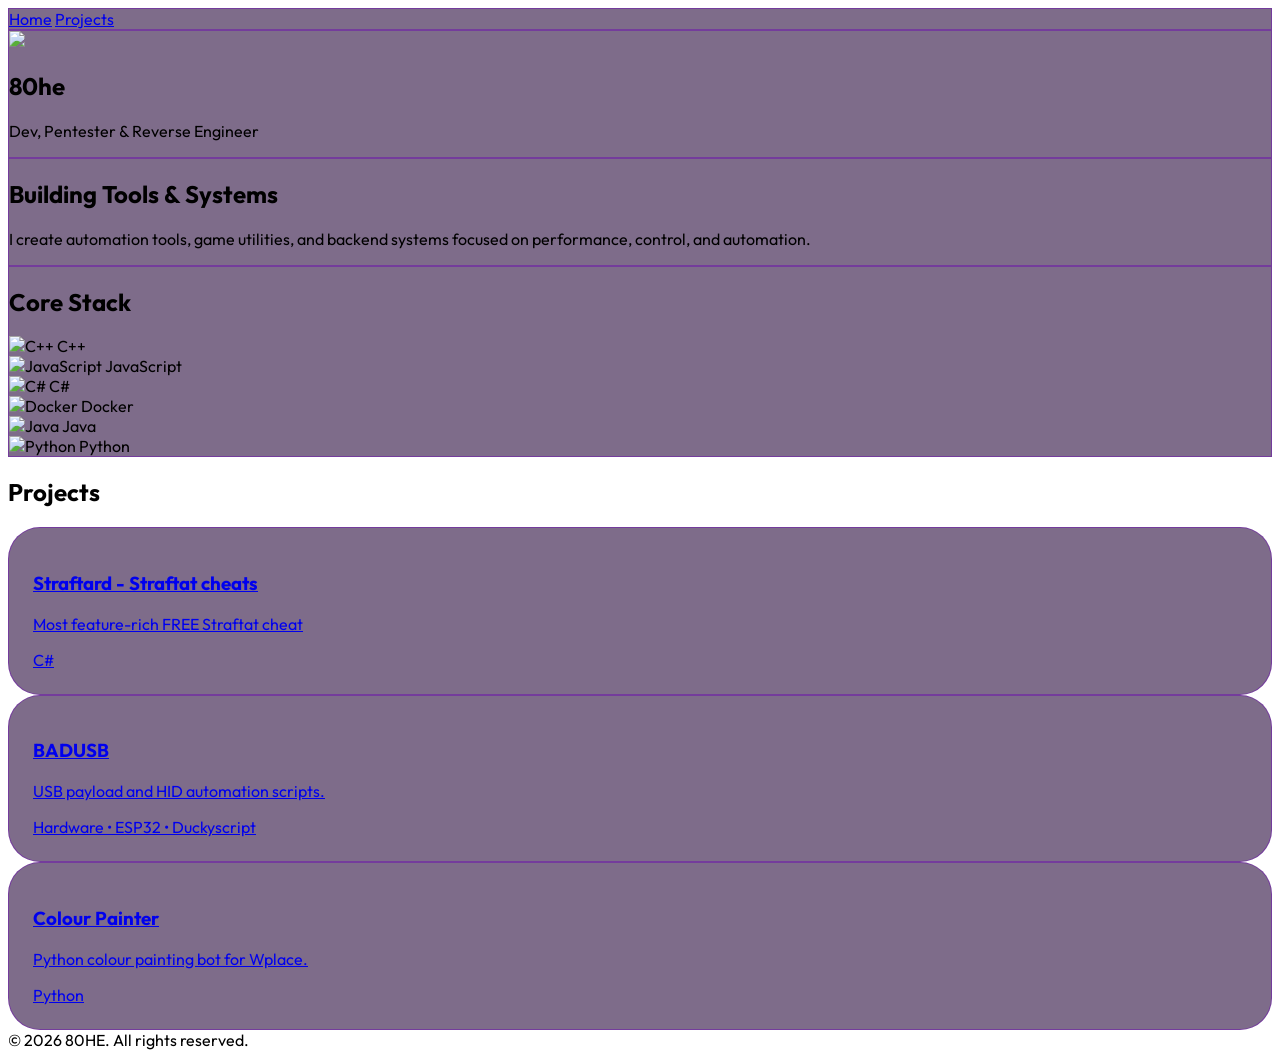
==== index.html @ f2971aa1 "Update index.html" ====
<!DOCTYPE html>
<html lang="en">
<head>
  <meta charset="UTF-8">
  <title>80he</title>
  <meta name="viewport" content="width=device-width, initial-scale=1.0">

  <link rel="icon" type="image/png" href="https://avatars.githubusercontent.com/u/227504439?v=4">

  <!-- Tailwind -->
  <script src="https://cdn.tailwindcss.com"></script>
  <script>
    tailwind.config = {
      theme: {
        extend: {
          colors: {
            dark: '#050505',
            accent: '#6A0DAD',
            card: 'rgba(40,10,60,0.6)',
            border: 'rgba(106,13,173,0.5)'
          },
          borderRadius: {
            xl: '20px',
            '3xl': '32px'
          }
        }
      }
    }
  </script>

  <link rel="stylesheet" href="css/styles.css">
  <script src="https://unpkg.com/lucide@latest"></script>
  <style>
    body {
      font-family: 'Outfit', sans-serif;
    }
    .glass {
      background: rgba(40,10,60,0.6);
      backdrop-filter: blur(20px);
      -webkit-backdrop-filter: blur(20px);
      border: 1px solid rgba(106,13,173,0.5);
    }
    a.project {
      display: block;
      padding: 1.5rem;
      border-radius: 2rem;
      background: rgba(40,10,60,0.6);
      border: 1px solid rgba(106,13,173,0.5);
      transition: transform 0.3s, background 0.3s;
    }
    a.project:hover {
      transform: translateY(-5px);
      background: rgba(106,13,173,0.2);
    }
  </style>
</head>

<body class="bg-dark text-white antialiased">

  <!-- NAV -->
  <nav class="fixed top-6 left-1/2 -translate-x-1/2 z-50 glass px-6 py-3 rounded-full flex gap-6 text-sm">
    <a href="#home" class="hover:text-accent text-white/70 transition">Home</a>
    <a href="../projects.html" class="hover:text-accent text-white/70 transition">Projects</a>
  </nav>

  <main class="pt-32 max-w-7xl mx-auto px-6 flex flex-col gap-20">

    <!-- HERO -->
    <section id="home" class="grid md:grid-cols-3 gap-6">
      <!-- PROFILE -->
      <div class="glass rounded-3xl p-8 flex flex-col justify-between">
        <div>
          <img src="https://avatars.githubusercontent.com/u/227504439?v=4" class="w-20 h-20 rounded-full mb-5">
          <h1 class="text-3xl font-bold">80he</h1>
          <p class="text-white/60 mt-1">Dev, Pentester & Reverse Engineer</p>
        </div>
        <div class="mt-6 flex gap-3">
          <a href="https://github.com/diddenbludden" target="_blank" class="p-3 bg-accent/20 hover:bg-accent hover:text-white rounded-full transition">
            <i data-lucide="github" class="w-5 h-5"></i>
          </a>
        </div>
      </div>

      <!-- HERO FEATURE -->
      <div class="glass rounded-3xl col-span-2 p-10 flex flex-col justify-center relative overflow-hidden">
        <h2 class="text-4xl font-bold text-accent mb-4">Building Tools & Systems</h2>
        <p class="text-white/60 max-w-lg leading-relaxed">
          I create automation tools, game utilities, and backend systems focused on performance, control, and automation.
        </p>
      </div>
    </section>

    <!-- TECH STACK -->
    <section id="stack" class="glass rounded-3xl p-10">
      <h2 class="text-2xl font-bold text-accent mb-6">Core Stack</h2>

      <div class="grid grid-cols-2 md:grid-cols-3 lg:grid-cols-6 gap-6">

        <!-- C++ -->
        <div class="flex items-center gap-3 text-white/80 hover:text-accent transition-colors">
          <img src="https://cdn.simpleicons.org/cplusplus/white" class="w-5 h-5 opacity-70 group-hover:opacity-100 transition-opacity" alt="C++">
          <span class="text-xs font-medium">C++</span>
        </div>

        <!-- JavaScript -->
        <div class="flex items-center gap-3 text-white/80 hover:text-accent transition-colors">
          <img src="https://cdn.simpleicons.org/javascript/white" class="w-5 h-5 opacity-70 group-hover:opacity-100 transition-opacity" alt="JavaScript">
          <span class="text-xs font-medium">JavaScript</span>
        </div>

        <!-- C# -->
        <div class="flex items-center gap-3 text-white/80 hover:text-accent transition-colors">
          <img src="https://cdn.jsdelivr.net/gh/devicons/devicon/icons/csharp/csharp-plain.svg" class="w-5 h-5 opacity-70 group-hover:opacity-100 transition-opacity brightness-0 invert" alt="C#">
          <span class="text-xs font-medium">C#</span>
        </div>

        <!-- Docker -->
        <div class="flex items-center gap-3 text-white/80 hover:text-accent transition-colors">
          <img src="https://cdn.simpleicons.org/docker/white" class="w-5 h-5 opacity-70 group-hover:opacity-100 transition-opacity" alt="Docker">
          <span class="text-xs font-medium">Docker</span>
        </div>

        <!-- Java -->
        <div class="flex items-center gap-3 text-white/80 hover:text-accent transition-colors">
          <img src="https://cdn.jsdelivr.net/gh/devicons/devicon/icons/java/java-plain.svg" class="w-5 h-5 opacity-70 group-hover:opacity-100 transition-opacity brightness-0 invert" alt="Java">
          <span class="text-xs font-medium">Java</span>
        </div>

        <!-- Python -->
        <div class="flex items-center gap-3 text-white/80 hover:text-accent transition-colors">
          <img src="https://cdn.simpleicons.org/python/white" class="w-5 h-5 opacity-70 group-hover:opacity-100 transition-opacity" alt="Python">
          <span class="text-xs font-medium">Python</span>
        </div>
      </div>
    </section>

    <!-- PROJECTS -->
    <section id="work">
      <h2 class="text-3xl font-bold text-accent mb-10">Projects</h2>

      <div class="grid md:grid-cols-3 gap-6">

        <!-- Straftat-Cheats -->
        <a href="../projects/straftard.html" target="_blank" class="project">
          <h3 class="font-semibold text-lg">Straftard - Straftat cheats</h3>
          <p class="text-white/60 mt-1">Most feature-rich FREE Straftat cheat</p>
          <span class="text-xs text-white/50">C#</span>
        </a>

        <!-- BADUSB -->
        <a href="https://github.com/diddenbludden/BADUSB" target="_blank" class="project">
          <h3 class="font-semibold text-lg">BADUSB</h3>
          <p class="text-white/60 mt-1">USB payload and HID automation scripts.</p>
          <span class="text-xs text-white/50">Hardware • ESP32 • Duckyscript</span>
        </a>

        <!-- Color Painter -->
        <a href="https://github.com/diddenbludden/color" target="_blank" class="project">
          <h3 class="font-semibold text-lg">Colour Painter</h3>
          <p class="text-white/60 mt-1">Python colour painting bot for Wplace.</p>
          <span class="text-xs text-white/50">Python</span>
        </a>
      </div>
    </section>

  </main>

  <footer class="border-t border-white/5 bg-dark py-12 mt-20">
    <div class="max-w-7xl mx-auto px-6 text-center text-neutral-500 text-sm">
      © 2026 80HE. All rights reserved.
    </div>
  </footer>

  <script>
    lucide.createIcons();
  </script>
</body>
</html>
---- css/styles.css ----
@import url('https://fonts.googleapis.com/css2?family=Outfit:wght@300;400;600;700&display=swap');

body {
  font-family: 'Outfit', sans-serif;
}

.glass {
  background: rgba(255,255,255,0.03);
  backdrop-filter: blur(14px);
  border: 1px solid rgba(255,255,255,0.06);
}

.tech {
  background: rgba(255,255,255,0.05);
  padding: 14px;
  text-align: center;
  border-radius: 12px;
  font-weight: 500;
  color: rgba(255,255,255,0.8);
}

.project {
  background: rgba(255,255,255,0.04);
  padding: 24px;
  border-radius: 20px;
  transition: all .3s ease;
}
.project:hover {
  background: rgba(255,255,255,0.08);
  transform: translateY(-4px);
}
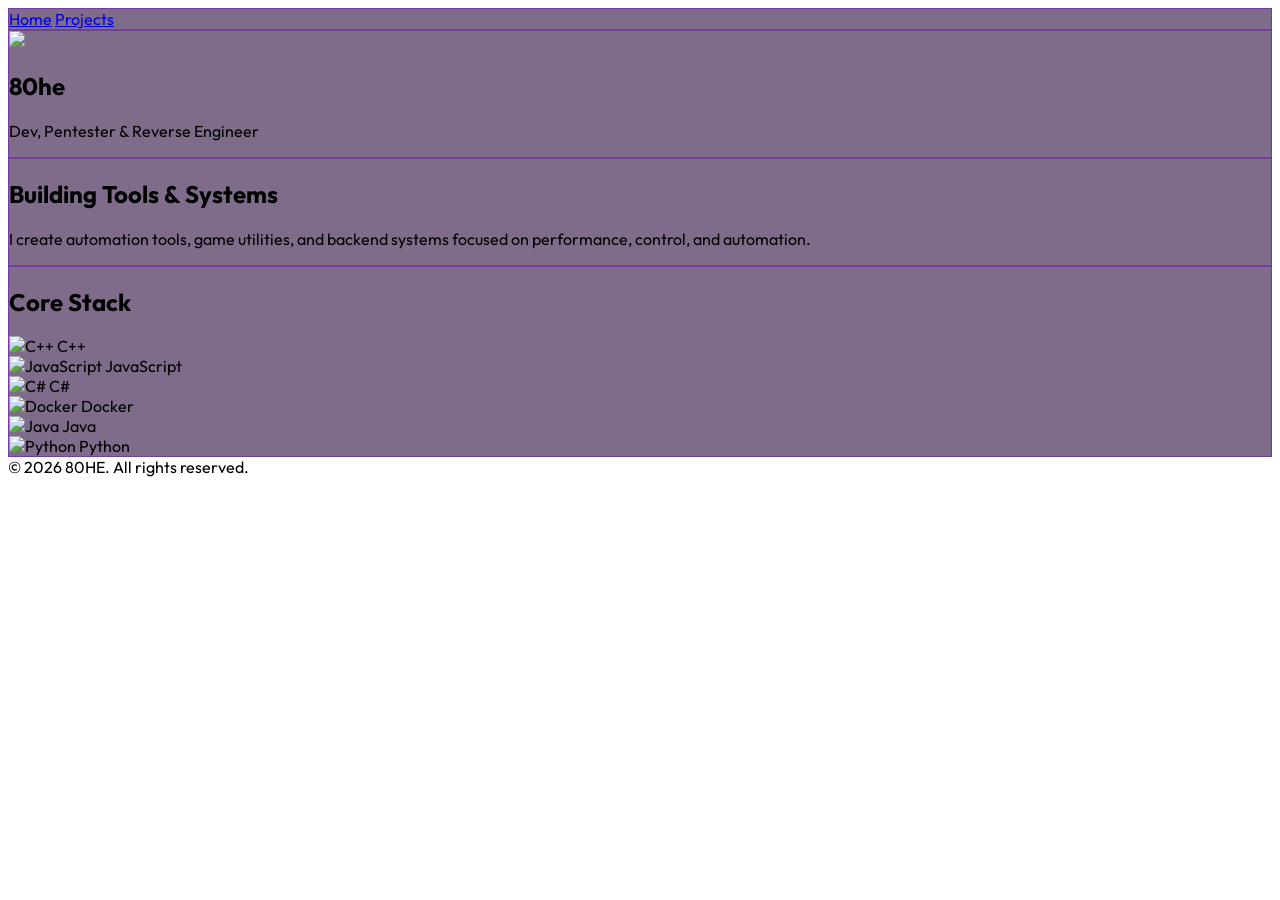
==== commit 82b28aed: "Update index.html" ====
--- a/index.html
+++ b/index.html
@@ -133,36 +133,6 @@
         </div>
       </div>
     </section>
-
-    <!-- PROJECTS -->
-    <section id="work">
-      <h2 class="text-3xl font-bold text-accent mb-10">Projects</h2>
-
-      <div class="grid md:grid-cols-3 gap-6">
-
-        <!-- Straftat-Cheats -->
-        <a href="../projects/straftard.html" target="_blank" class="project">
-          <h3 class="font-semibold text-lg">Straftard - Straftat cheats</h3>
-          <p class="text-white/60 mt-1">Most feature-rich FREE Straftat cheat</p>
-          <span class="text-xs text-white/50">C#</span>
-        </a>
-
-        <!-- BADUSB -->
-        <a href="https://github.com/diddenbludden/BADUSB" target="_blank" class="project">
-          <h3 class="font-semibold text-lg">BADUSB</h3>
-          <p class="text-white/60 mt-1">USB payload and HID automation scripts.</p>
-          <span class="text-xs text-white/50">Hardware • ESP32 • Duckyscript</span>
-        </a>
-
-        <!-- Color Painter -->
-        <a href="https://github.com/diddenbludden/color" target="_blank" class="project">
-          <h3 class="font-semibold text-lg">Colour Painter</h3>
-          <p class="text-white/60 mt-1">Python colour painting bot for Wplace.</p>
-          <span class="text-xs text-white/50">Python</span>
-        </a>
-      </div>
-    </section>
-
   </main>
 
   <footer class="border-t border-white/5 bg-dark py-12 mt-20">
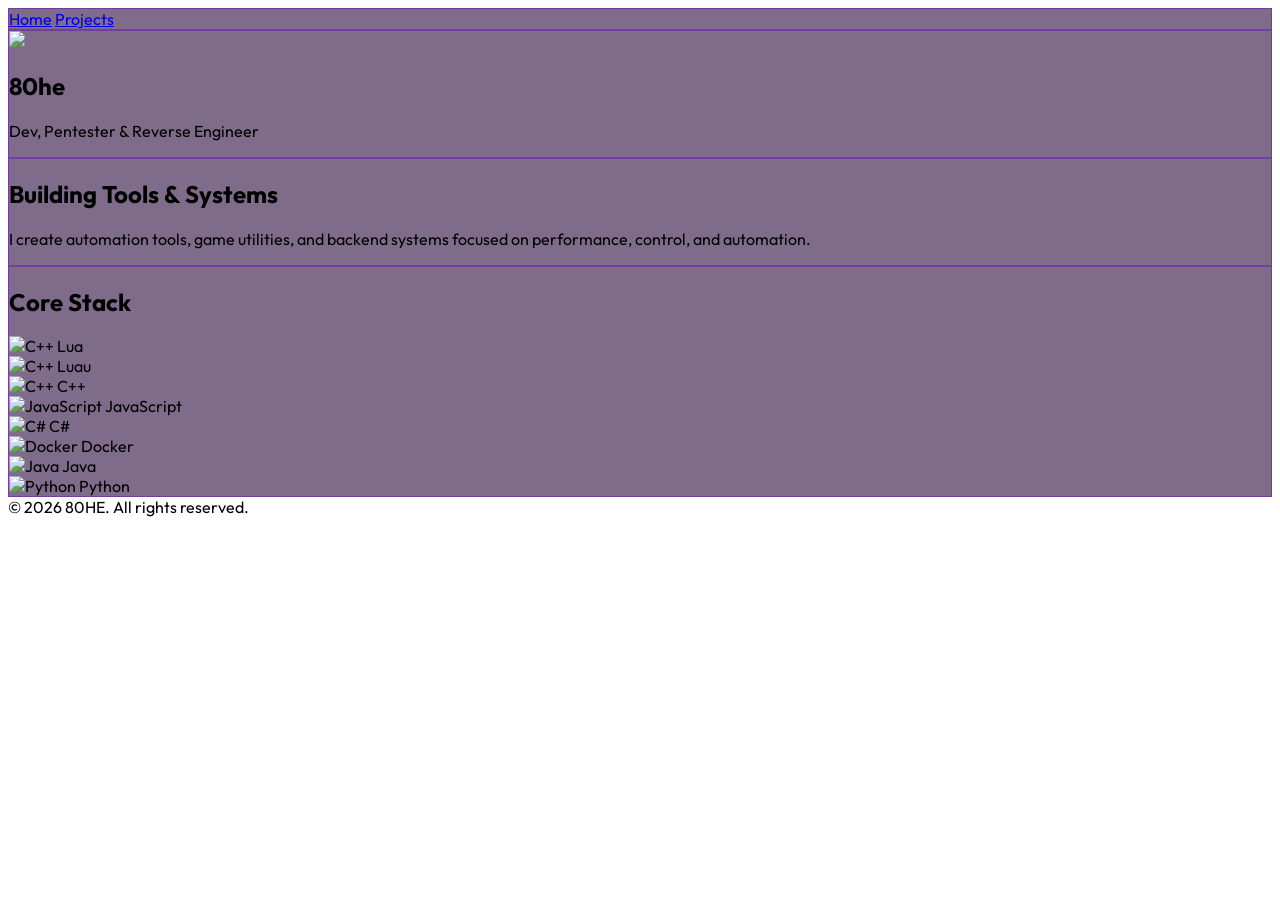
==== commit 3ae1f110: "Update index.html" ====
--- a/index.html
+++ b/index.html
@@ -95,7 +95,16 @@
       <h2 class="text-2xl font-bold text-accent mb-6">Core Stack</h2>
 
       <div class="grid grid-cols-2 md:grid-cols-3 lg:grid-cols-6 gap-6">
-
+        <div class="grid grid-cols-2 md:grid-cols-3 lg:grid-cols-6 gap-6">
+          <div class="flex items-center gap-3 text-white/80 hover:text-accent transition-colors">
+            <img src="https://cdn.simpleicons.org/Lua/white" class="w-5 h-5 opacity-70 group-hover:opacity-100 transition-opacity" alt="C++">
+            <span class="text-xs font-medium">Lua</span>
+        </div>
+        <div class="grid grid-cols-2 md:grid-cols-3 lg:grid-cols-6 gap-6">
+          <div class="flex items-center gap-3 text-white/80 hover:text-accent transition-colors">
+            <img src="https://cdn.simpleicons.org/Luau/white" class="w-5 h-5 opacity-70 group-hover:opacity-100 transition-opacity" alt="C++">
+            <span class="text-xs font-medium">Luau</span>
+        </div>
         <!-- C++ -->
         <div class="flex items-center gap-3 text-white/80 hover:text-accent transition-colors">
           <img src="https://cdn.simpleicons.org/cplusplus/white" class="w-5 h-5 opacity-70 group-hover:opacity-100 transition-opacity" alt="C++">
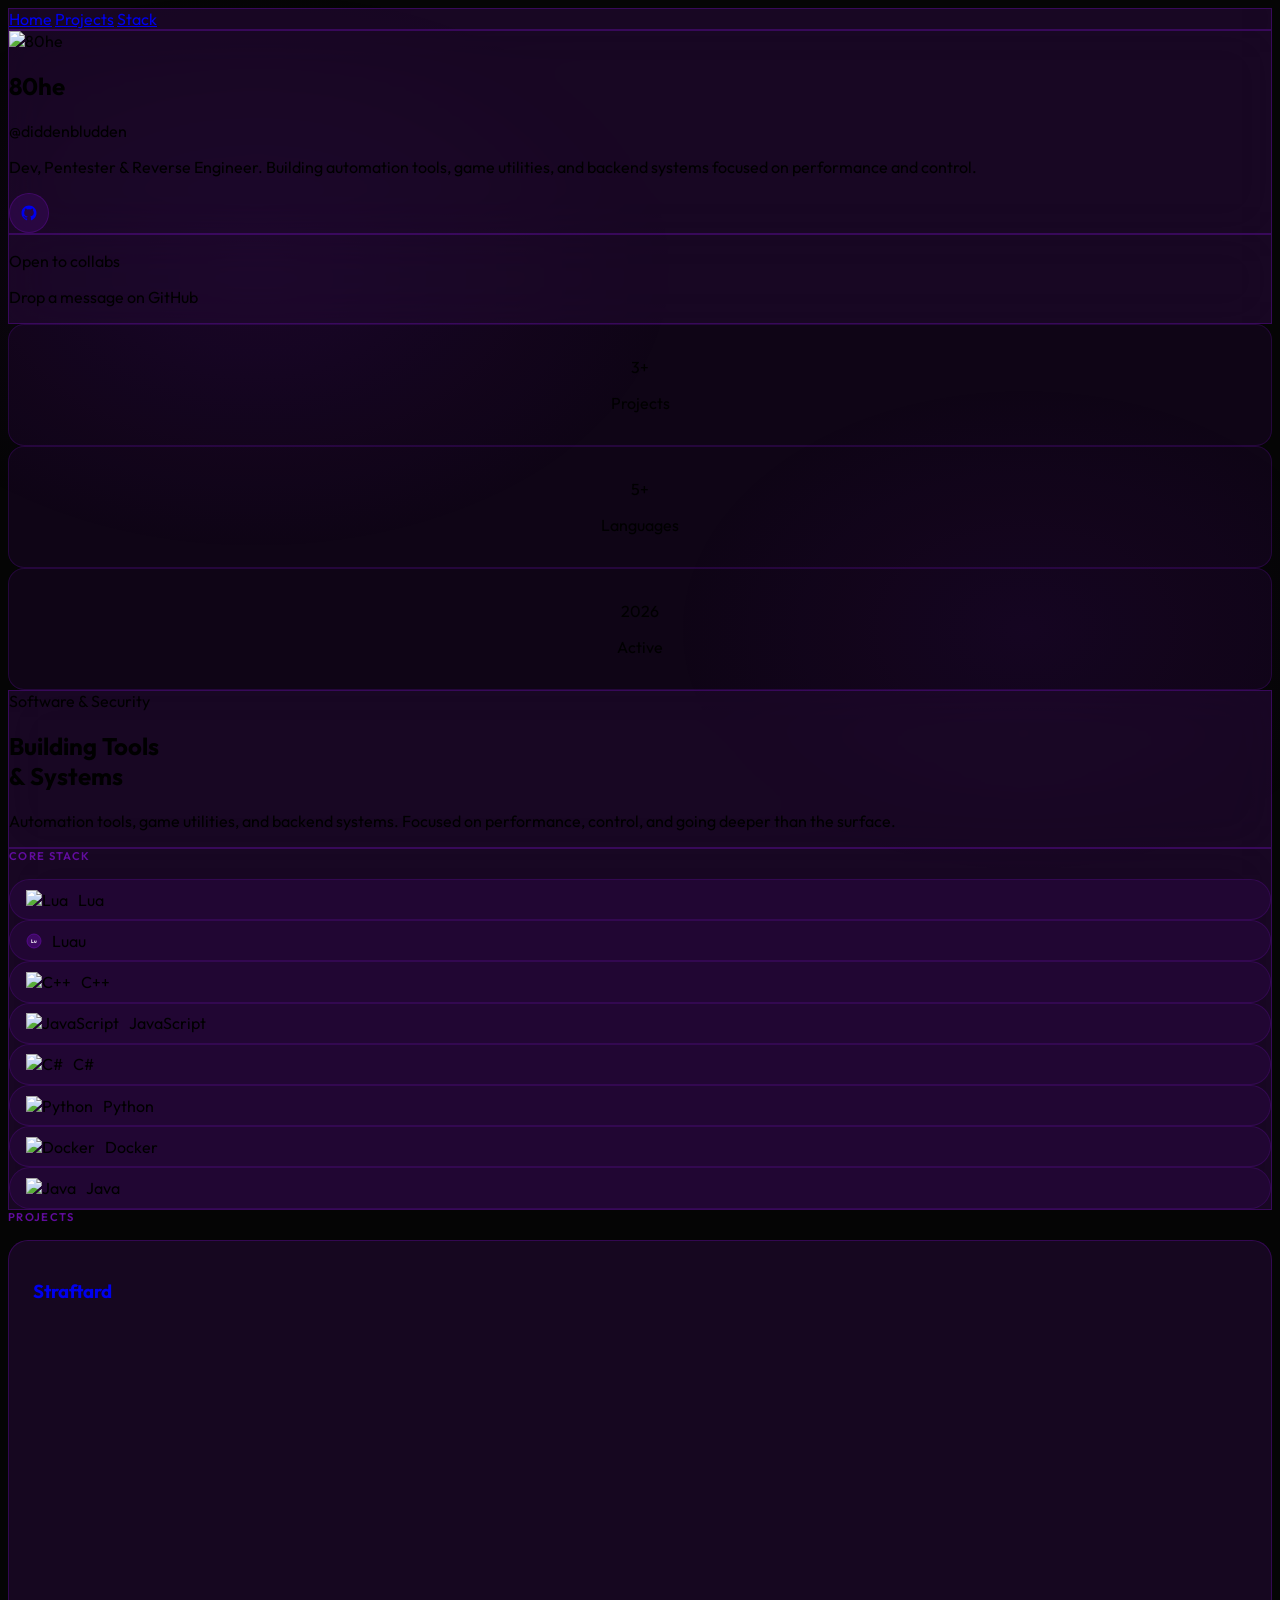
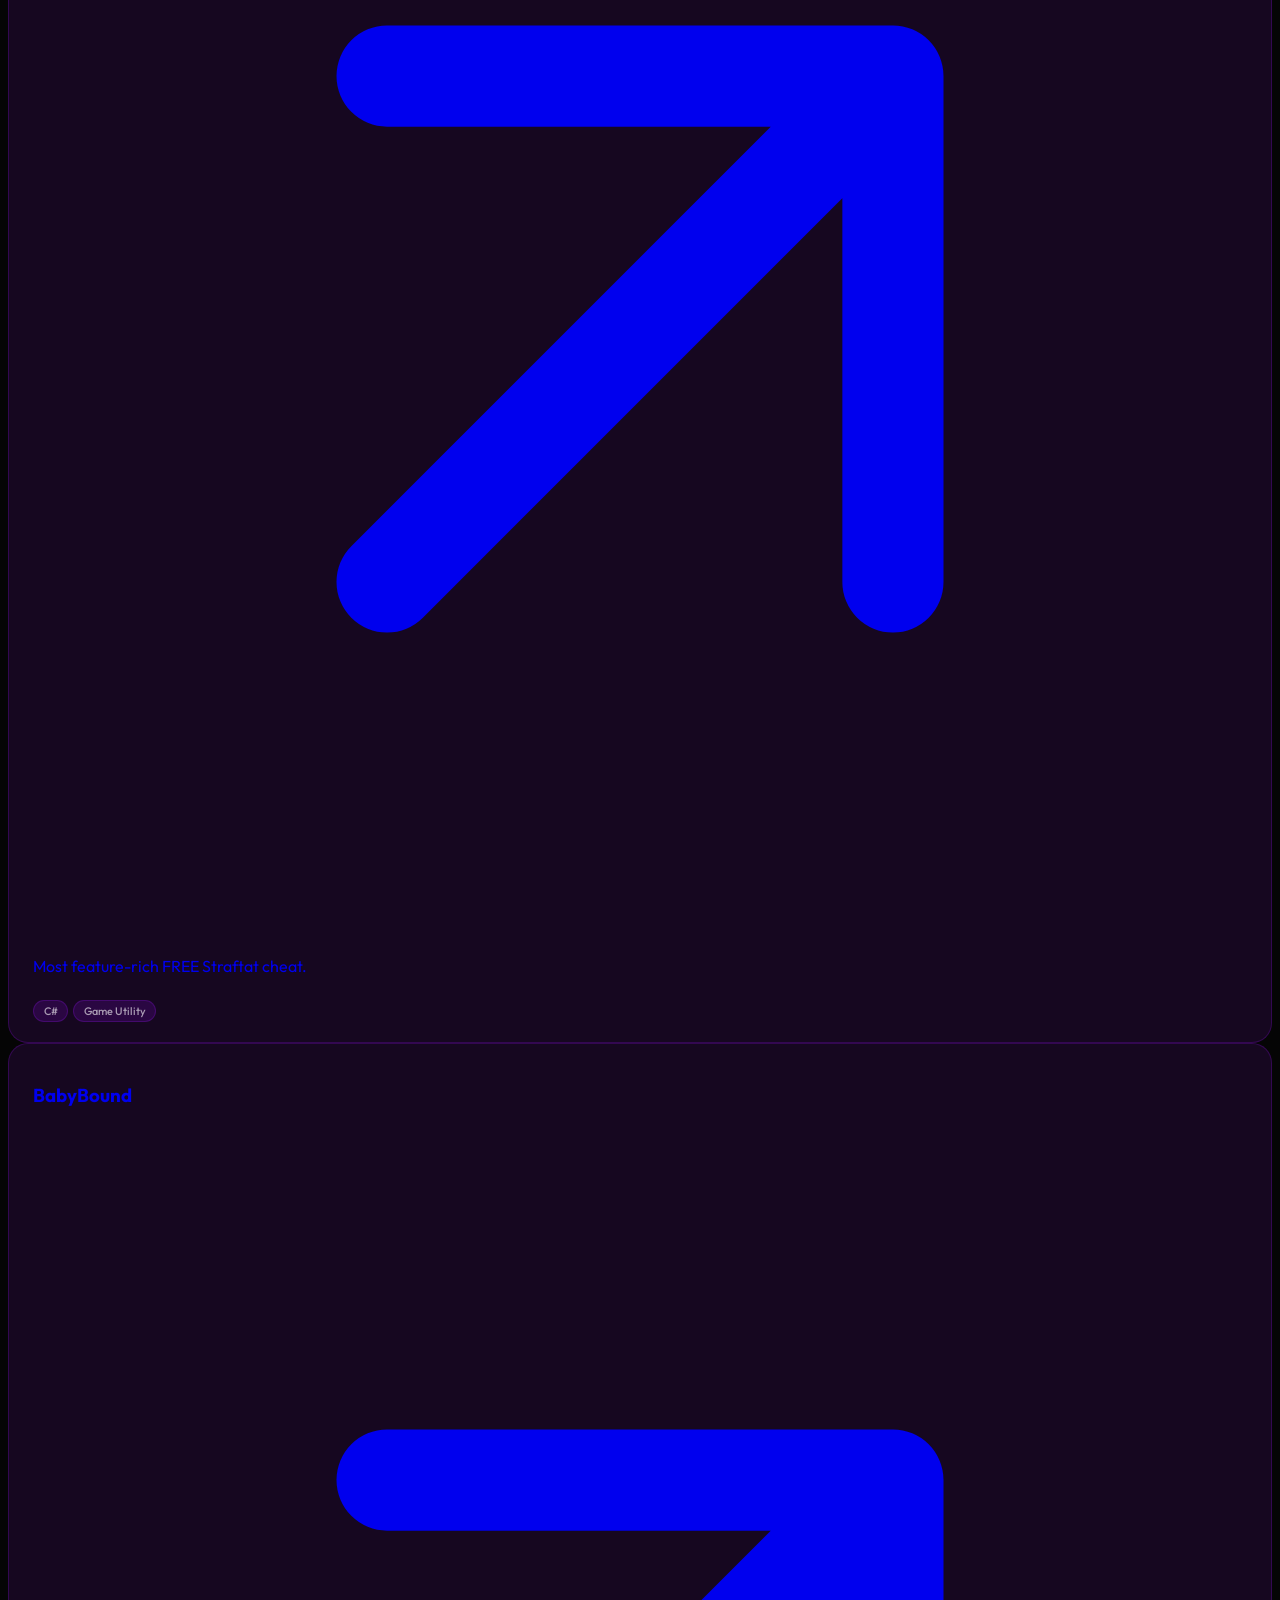
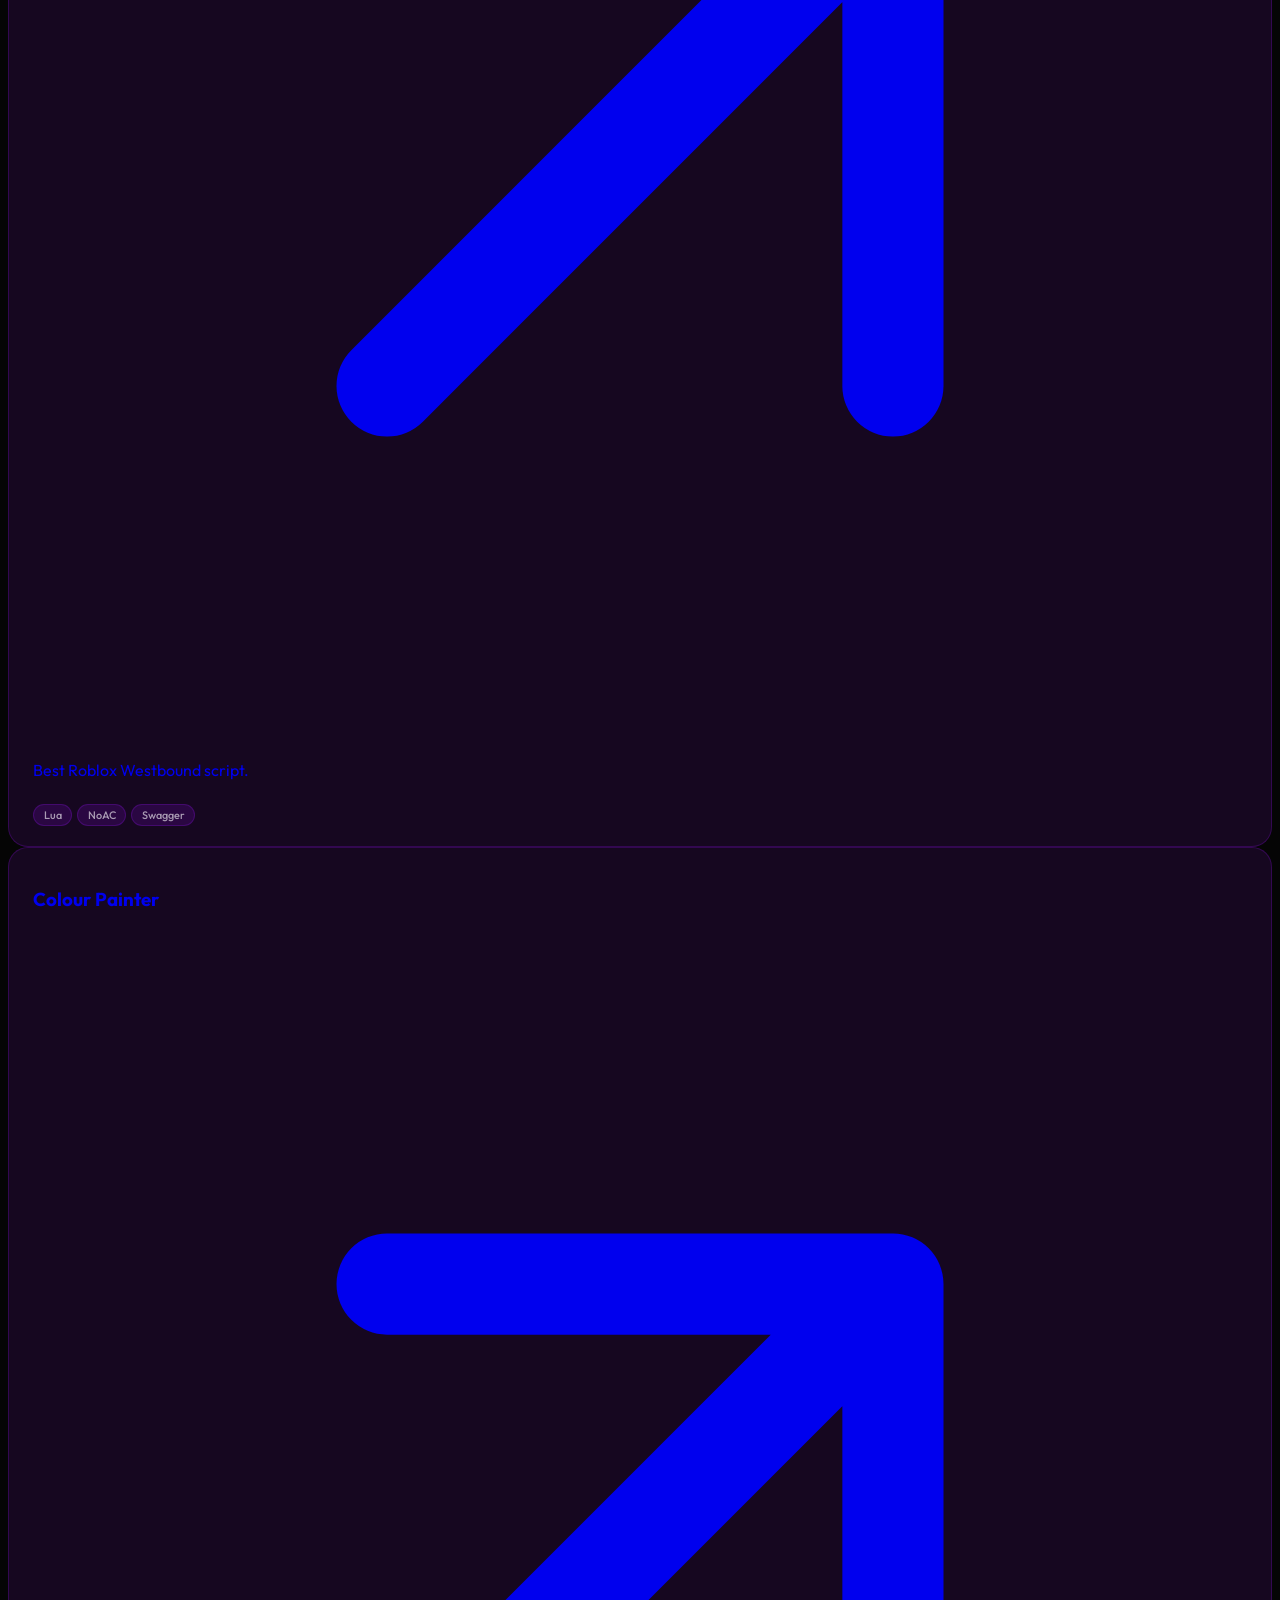
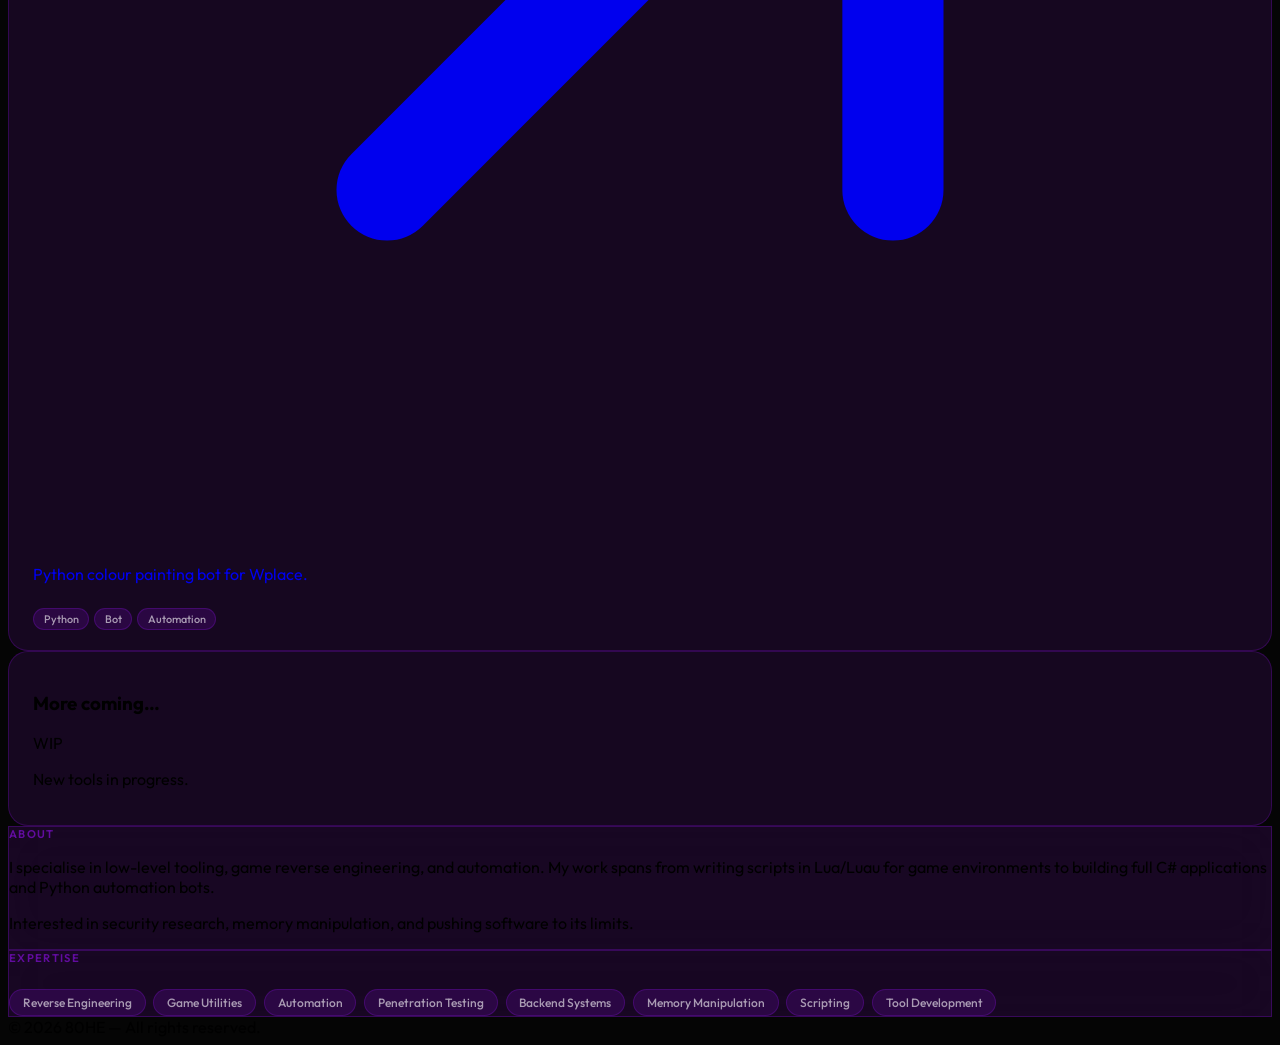
==== commit e043631f: "Update index.html" ====
--- a/index.html
+++ b/index.html
@@ -6,8 +6,9 @@
   <meta name="viewport" content="width=device-width, initial-scale=1.0">
 
   <link rel="icon" type="image/png" href="https://avatars.githubusercontent.com/u/227504439?v=4">
-
-  <!-- Tailwind -->
+  <link rel="preconnect" href="https://fonts.googleapis.com">
+  <link href="https://fonts.googleapis.com/css2?family=Outfit:wght@300;400;500;600;700;800&display=swap" rel="stylesheet">
+
   <script src="https://cdn.tailwindcss.com"></script>
   <script>
     tailwind.config = {
@@ -16,142 +17,361 @@
           colors: {
             dark: '#050505',
             accent: '#6A0DAD',
-            card: 'rgba(40,10,60,0.6)',
-            border: 'rgba(106,13,173,0.5)'
           },
           borderRadius: {
-            xl: '20px',
             '3xl': '32px'
+          },
+          fontFamily: {
+            outfit: ['Outfit', 'sans-serif']
           }
         }
       }
     }
   </script>
 
-  <link rel="stylesheet" href="css/styles.css">
-  <script src="https://unpkg.com/lucide@latest"></script>
   <style>
-    body {
-      font-family: 'Outfit', sans-serif;
-    }
+    * { font-family: 'Outfit', sans-serif; }
+
+    body { background: #050505; }
+
+    /* Subtle animated bg */
+    body::before {
+      content: '';
+      position: fixed;
+      inset: 0;
+      background:
+        radial-gradient(ellipse 600px 400px at 20% 30%, rgba(106,13,173,0.12) 0%, transparent 70%),
+        radial-gradient(ellipse 500px 350px at 80% 70%, rgba(106,13,173,0.08) 0%, transparent 70%);
+      pointer-events: none;
+      z-index: 0;
+    }
+
     .glass {
-      background: rgba(40,10,60,0.6);
-      backdrop-filter: blur(20px);
-      -webkit-backdrop-filter: blur(20px);
-      border: 1px solid rgba(106,13,173,0.5);
-    }
-    a.project {
+      background: rgba(40,10,60,0.55);
+      backdrop-filter: blur(24px);
+      -webkit-backdrop-filter: blur(24px);
+      border: 1px solid rgba(106,13,173,0.4);
+    }
+
+    .project-card {
       display: block;
-      padding: 1.5rem;
-      border-radius: 2rem;
-      background: rgba(40,10,60,0.6);
-      border: 1px solid rgba(106,13,173,0.5);
-      transition: transform 0.3s, background 0.3s;
-    }
-    a.project:hover {
-      transform: translateY(-5px);
+      padding: 1.25rem 1.5rem;
+      border-radius: 1.25rem;
+      background: rgba(40,10,60,0.5);
+      border: 1px solid rgba(106,13,173,0.35);
+      transition: transform 0.25s ease, background 0.25s ease, border-color 0.25s ease;
+      text-decoration: none;
+    }
+    .project-card:hover {
+      transform: translateY(-4px);
+      background: rgba(106,13,173,0.18);
+      border-color: rgba(106,13,173,0.7);
+    }
+
+    .stack-item {
+      display: flex;
+      align-items: center;
+      gap: 0.6rem;
+      padding: 0.6rem 1rem;
+      border-radius: 9999px;
+      background: rgba(106,13,173,0.12);
+      border: 1px solid rgba(106,13,173,0.25);
+      transition: background 0.2s, border-color 0.2s;
+    }
+    .stack-item:hover {
+      background: rgba(106,13,173,0.28);
+      border-color: rgba(106,13,173,0.6);
+    }
+
+    .tag {
+      display: inline-block;
+      font-size: 0.68rem;
+      font-weight: 500;
+      padding: 0.2rem 0.6rem;
+      border-radius: 9999px;
+      background: rgba(106,13,173,0.25);
+      border: 1px solid rgba(106,13,173,0.4);
+      color: rgba(255,255,255,0.6);
+      margin-right: 0.3rem;
+      margin-top: 0.5rem;
+    }
+
+    .social-btn {
+      display: flex;
+      align-items: center;
+      justify-content: center;
+      width: 2.4rem;
+      height: 2.4rem;
+      border-radius: 9999px;
       background: rgba(106,13,173,0.2);
-    }
+      border: 1px solid rgba(106,13,173,0.35);
+      transition: background 0.2s, transform 0.2s;
+    }
+    .social-btn:hover {
+      background: rgba(106,13,173,0.6);
+      transform: scale(1.08);
+    }
+
+    .section-label {
+      font-size: 0.7rem;
+      font-weight: 600;
+      letter-spacing: 0.12em;
+      text-transform: uppercase;
+      color: rgba(106,13,173,0.9);
+      margin-bottom: 1rem;
+    }
+
+    .stat-box {
+      background: rgba(106,13,173,0.1);
+      border: 1px solid rgba(106,13,173,0.25);
+      border-radius: 1rem;
+      padding: 1rem 1.25rem;
+      text-align: center;
+    }
+
+    /* Scrollbar */
+    ::-webkit-scrollbar { width: 4px; }
+    ::-webkit-scrollbar-track { background: #050505; }
+    ::-webkit-scrollbar-thumb { background: rgba(106,13,173,0.5); border-radius: 4px; }
+
+    main, nav, footer { position: relative; z-index: 1; }
   </style>
 </head>
 
-<body class="bg-dark text-white antialiased">
+<body class="text-white antialiased min-h-screen">
 
   <!-- NAV -->
-  <nav class="fixed top-6 left-1/2 -translate-x-1/2 z-50 glass px-6 py-3 rounded-full flex gap-6 text-sm">
-    <a href="#home" class="hover:text-accent text-white/70 transition">Home</a>
-    <a href="../projects.html" class="hover:text-accent text-white/70 transition">Projects</a>
+  <nav class="fixed top-5 left-1/2 -translate-x-1/2 z-50 glass px-6 py-2.5 rounded-full flex gap-6 text-sm">
+    <a href="#home" class="text-accent font-semibold transition">Home</a>
+    <a href="#projects" class="hover:text-accent text-white/60 transition">Projects</a>
+    <a href="#stack" class="hover:text-accent text-white/60 transition">Stack</a>
   </nav>
 
-  <main class="pt-32 max-w-7xl mx-auto px-6 flex flex-col gap-20">
-
-    <!-- HERO -->
-    <section id="home" class="grid md:grid-cols-3 gap-6">
-      <!-- PROFILE -->
-      <div class="glass rounded-3xl p-8 flex flex-col justify-between">
-        <div>
-          <img src="https://avatars.githubusercontent.com/u/227504439?v=4" class="w-20 h-20 rounded-full mb-5">
-          <h1 class="text-3xl font-bold">80he</h1>
-          <p class="text-white/60 mt-1">Dev, Pentester & Reverse Engineer</p>
-        </div>
-        <div class="mt-6 flex gap-3">
-          <a href="https://github.com/diddenbludden" target="_blank" class="p-3 bg-accent/20 hover:bg-accent hover:text-white rounded-full transition">
-            <i data-lucide="github" class="w-5 h-5"></i>
-          </a>
-        </div>
-      </div>
-
-      <!-- HERO FEATURE -->
-      <div class="glass rounded-3xl col-span-2 p-10 flex flex-col justify-center relative overflow-hidden">
-        <h2 class="text-4xl font-bold text-accent mb-4">Building Tools & Systems</h2>
-        <p class="text-white/60 max-w-lg leading-relaxed">
-          I create automation tools, game utilities, and backend systems focused on performance, control, and automation.
+  <main class="pt-28 max-w-6xl mx-auto px-5 flex flex-col gap-8 pb-20">
+
+    <!-- ── MAIN BENTO GRID ── -->
+    <section id="home" class="grid grid-cols-1 lg:grid-cols-3 gap-5">
+
+      <!-- LEFT COL -->
+      <div class="flex flex-col gap-5">
+
+        <!-- Profile card -->
+        <div class="glass rounded-3xl p-7 flex flex-col gap-5">
+          <div class="flex items-center gap-4">
+            <img src="https://avatars.githubusercontent.com/u/227504439?v=4"
+                 class="w-16 h-16 rounded-2xl ring-2 ring-accent/40" alt="80he">
+            <div>
+              <h1 class="text-xl font-bold leading-tight">80he</h1>
+              <p class="text-white/50 text-sm mt-0.5">@diddenbludden</p>
+            </div>
+          </div>
+          <p class="text-white/60 text-sm leading-relaxed">
+            Dev, Pentester &amp; Reverse Engineer. Building automation tools, game utilities, and backend systems focused on performance and control.
+          </p>
+          <div class="flex gap-2.5">
+            <a href="https://github.com/diddenbludden" target="_blank" class="social-btn" title="GitHub">
+              <!-- GitHub SVG -->
+              <svg width="18" height="18" fill="currentColor" viewBox="0 0 24 24">
+                <path d="M12 2C6.477 2 2 6.484 2 12.021c0 4.428 2.865 8.184 6.839 9.504.5.092.682-.217.682-.482 0-.237-.009-.868-.014-1.703-2.782.605-3.369-1.342-3.369-1.342-.454-1.154-1.11-1.462-1.11-1.462-.908-.62.069-.608.069-.608 1.004.07 1.532 1.032 1.532 1.032.892 1.53 2.341 1.088 2.91.832.092-.647.35-1.088.636-1.338-2.22-.253-4.555-1.113-4.555-4.951 0-1.093.39-1.988 1.029-2.688-.103-.253-.446-1.272.098-2.65 0 0 .84-.27 2.75 1.026A9.564 9.564 0 0112 6.844a9.59 9.59 0 012.504.337c1.909-1.296 2.747-1.027 2.747-1.027.546 1.379.202 2.398.1 2.651.64.7 1.028 1.595 1.028 2.688 0 3.848-2.339 4.695-4.566 4.943.359.309.678.92.678 1.855 0 1.338-.012 2.419-.012 2.747 0 .268.18.58.688.482C19.138 20.2 22 16.447 22 12.021 22 6.484 17.522 2 12 2z"/>
+              </svg>
+            </a>
+          </div>
+        </div>
+
+        <!-- Status / availability -->
+        <div class="glass rounded-2xl p-5 flex items-center gap-3">
+          <span class="w-2.5 h-2.5 rounded-full bg-green-400 shadow-[0_0_8px_2px_rgba(74,222,128,0.5)] flex-shrink-0"></span>
+          <div>
+            <p class="text-sm font-medium">Open to collabs</p>
+            <p class="text-xs text-white/40 mt-0.5">Drop a message on GitHub</p>
+          </div>
+        </div>
+
+        <!-- Stats row -->
+        <div class="grid grid-cols-3 gap-3">
+          <div class="stat-box">
+            <p class="text-xl font-bold text-accent">3+</p>
+            <p class="text-xs text-white/40 mt-0.5">Projects</p>
+          </div>
+          <div class="stat-box">
+            <p class="text-xl font-bold text-accent">5+</p>
+            <p class="text-xs text-white/40 mt-0.5">Languages</p>
+          </div>
+          <div class="stat-box">
+            <p class="text-xl font-bold text-accent">2026</p>
+            <p class="text-xs text-white/40 mt-0.5">Active</p>
+          </div>
+        </div>
+
+      </div>
+
+      <!-- MIDDLE COL — hero + stack -->
+      <div class="flex flex-col gap-5">
+
+        <!-- Hero text card -->
+        <div class="glass rounded-3xl p-8 flex flex-col justify-center flex-1">
+          <div class="text-xs font-semibold tracking-widest text-accent/70 uppercase mb-3">Software &amp; Security</div>
+          <h2 class="text-3xl font-bold leading-tight mb-3">
+            Building Tools<br>&amp; Systems
+          </h2>
+          <p class="text-white/55 text-sm leading-relaxed">
+            Automation tools, game utilities, and backend systems. Focused on performance, control, and going deeper than the surface.
+          </p>
+        </div>
+
+        <!-- Stack card -->
+        <div id="stack" class="glass rounded-3xl p-6">
+          <div class="section-label">Core Stack</div>
+          <div class="flex flex-wrap gap-2">
+
+            <!-- Lua -->
+            <div class="stack-item">
+              <img src="https://cdn.simpleicons.org/lua/white" class="w-4 h-4" alt="Lua">
+              <span class="text-xs font-medium text-white/80">Lua</span>
+            </div>
+
+            <!-- Luau — no simpleicons, use text fallback with styled badge -->
+            <div class="stack-item">
+              <svg width="16" height="16" viewBox="0 0 32 32" fill="none">
+                <circle cx="16" cy="16" r="14" fill="rgba(106,13,173,0.4)" stroke="rgba(106,13,173,0.8)" stroke-width="1.5"/>
+                <text x="16" y="20" text-anchor="middle" font-size="10" font-weight="700" fill="white" font-family="Outfit,sans-serif">Lu</text>
+              </svg>
+              <span class="text-xs font-medium text-white/80">Luau</span>
+            </div>
+
+            <!-- C++ -->
+            <div class="stack-item">
+              <img src="https://cdn.simpleicons.org/cplusplus/white" class="w-4 h-4" alt="C++">
+              <span class="text-xs font-medium text-white/80">C++</span>
+            </div>
+
+            <!-- JavaScript -->
+            <div class="stack-item">
+              <img src="https://cdn.simpleicons.org/javascript/white" class="w-4 h-4" alt="JavaScript">
+              <span class="text-xs font-medium text-white/80">JavaScript</span>
+            </div>
+
+            <!-- C# -->
+            <div class="stack-item">
+              <img src="https://cdn.simpleicons.org/csharp/white" class="w-4 h-4" alt="C#">
+              <span class="text-xs font-medium text-white/80">C#</span>
+            </div>
+
+            <!-- Python -->
+            <div class="stack-item">
+              <img src="https://cdn.simpleicons.org/python/white" class="w-4 h-4" alt="Python">
+              <span class="text-xs font-medium text-white/80">Python</span>
+            </div>
+
+            <!-- Docker -->
+            <div class="stack-item">
+              <img src="https://cdn.simpleicons.org/docker/white" class="w-4 h-4" alt="Docker">
+              <span class="text-xs font-medium text-white/80">Docker</span>
+            </div>
+
+            <!-- Java -->
+            <div class="stack-item">
+              <img src="https://cdn.simpleicons.org/openjdk/white" class="w-4 h-4" alt="Java">
+              <span class="text-xs font-medium text-white/80">Java</span>
+            </div>
+
+          </div>
+        </div>
+
+      </div>
+
+      <!-- RIGHT COL — projects -->
+      <div id="projects" class="flex flex-col gap-4">
+
+        <div class="section-label pl-1">Projects</div>
+
+        <!-- Straftard -->
+        <a href="projects/straftard.html" class="project-card">
+          <div class="flex items-start justify-between gap-2">
+            <h3 class="font-semibold text-base leading-snug">Straftard</h3>
+            <svg class="w-4 h-4 text-white/30 flex-shrink-0 mt-0.5" fill="none" stroke="currentColor" stroke-width="2" viewBox="0 0 24 24">
+              <path d="M7 17L17 7M17 7H7M17 7v10" stroke-linecap="round" stroke-linejoin="round"/>
+            </svg>
+          </div>
+          <p class="text-white/50 text-sm mt-1 leading-relaxed">Most feature-rich FREE Straftat cheat.</p>
+          <div><span class="tag">C#</span><span class="tag">Game Utility</span></div>
+        </a>
+
+        <!-- BabyBound -->
+        <a href="projects/babybound.html" class="project-card">
+          <div class="flex items-start justify-between gap-2">
+            <h3 class="font-semibold text-base leading-snug">BabyBound</h3>
+            <svg class="w-4 h-4 text-white/30 flex-shrink-0 mt-0.5" fill="none" stroke="currentColor" stroke-width="2" viewBox="0 0 24 24">
+              <path d="M7 17L17 7M17 7H7M17 7v10" stroke-linecap="round" stroke-linejoin="round"/>
+            </svg>
+          </div>
+          <p class="text-white/50 text-sm mt-1 leading-relaxed">Best Roblox Westbound script.</p>
+          <div><span class="tag">Lua</span><span class="tag">NoAC</span><span class="tag">Swagger</span></div>
+        </a>
+
+        <!-- Colour Painter -->
+        <a href="https://github.com/diddenbludden/color" target="_blank" class="project-card">
+          <div class="flex items-start justify-between gap-2">
+            <h3 class="font-semibold text-base leading-snug">Colour Painter</h3>
+            <svg class="w-4 h-4 text-white/30 flex-shrink-0 mt-0.5" fill="none" stroke="currentColor" stroke-width="2" viewBox="0 0 24 24">
+              <path d="M7 17L17 7M17 7H7M17 7v10" stroke-linecap="round" stroke-linejoin="round"/>
+            </svg>
+          </div>
+          <p class="text-white/50 text-sm mt-1 leading-relaxed">Python colour painting bot for Wplace.</p>
+          <div><span class="tag">Python</span><span class="tag">Bot</span><span class="tag">Automation</span></div>
+        </a>
+
+        <!-- Placeholder / coming soon -->
+        <div class="project-card opacity-50 cursor-default select-none">
+          <div class="flex items-start justify-between gap-2">
+            <h3 class="font-semibold text-base leading-snug text-white/40">More coming…</h3>
+            <span class="text-[10px] px-2 py-0.5 rounded-full border border-white/10 text-white/30">WIP</span>
+          </div>
+          <p class="text-white/30 text-sm mt-1">New tools in progress.</p>
+        </div>
+
+      </div>
+
+    </section>
+
+    <!-- ── ABOUT / EXPERTISE ROW ── -->
+    <section class="grid grid-cols-1 md:grid-cols-2 gap-5">
+
+      <!-- About -->
+      <div class="glass rounded-3xl p-7">
+        <div class="section-label">About</div>
+        <p class="text-white/60 text-sm leading-relaxed">
+          I specialise in low-level tooling, game reverse engineering, and automation. My work spans from writing scripts in Lua/Luau for game environments to building full C# applications and Python automation bots.
         </p>
-      </div>
+        <p class="text-white/60 text-sm leading-relaxed mt-3">
+          Interested in security research, memory manipulation, and pushing software to its limits.
+        </p>
+      </div>
+
+      <!-- Expertise tags -->
+      <div class="glass rounded-3xl p-7">
+        <div class="section-label">Expertise</div>
+        <div class="flex flex-wrap gap-2">
+          <span class="tag" style="font-size:0.75rem; padding: 0.3rem 0.8rem;">Reverse Engineering</span>
+          <span class="tag" style="font-size:0.75rem; padding: 0.3rem 0.8rem;">Game Utilities</span>
+          <span class="tag" style="font-size:0.75rem; padding: 0.3rem 0.8rem;">Automation</span>
+          <span class="tag" style="font-size:0.75rem; padding: 0.3rem 0.8rem;">Penetration Testing</span>
+          <span class="tag" style="font-size:0.75rem; padding: 0.3rem 0.8rem;">Backend Systems</span>
+          <span class="tag" style="font-size:0.75rem; padding: 0.3rem 0.8rem;">Memory Manipulation</span>
+          <span class="tag" style="font-size:0.75rem; padding: 0.3rem 0.8rem;">Scripting</span>
+          <span class="tag" style="font-size:0.75rem; padding: 0.3rem 0.8rem;">Tool Development</span>
+        </div>
+      </div>
+
     </section>
 
-    <!-- TECH STACK -->
-    <section id="stack" class="glass rounded-3xl p-10">
-      <h2 class="text-2xl font-bold text-accent mb-6">Core Stack</h2>
-
-      <div class="grid grid-cols-2 md:grid-cols-3 lg:grid-cols-6 gap-6">
-        <div class="grid grid-cols-2 md:grid-cols-3 lg:grid-cols-6 gap-6">
-          <div class="flex items-center gap-3 text-white/80 hover:text-accent transition-colors">
-            <img src="https://cdn.simpleicons.org/Lua/white" class="w-5 h-5 opacity-70 group-hover:opacity-100 transition-opacity" alt="C++">
-            <span class="text-xs font-medium">Lua</span>
-        </div>
-        <div class="grid grid-cols-2 md:grid-cols-3 lg:grid-cols-6 gap-6">
-          <div class="flex items-center gap-3 text-white/80 hover:text-accent transition-colors">
-            <img src="https://cdn.simpleicons.org/Luau/white" class="w-5 h-5 opacity-70 group-hover:opacity-100 transition-opacity" alt="C++">
-            <span class="text-xs font-medium">Luau</span>
-        </div>
-        <!-- C++ -->
-        <div class="flex items-center gap-3 text-white/80 hover:text-accent transition-colors">
-          <img src="https://cdn.simpleicons.org/cplusplus/white" class="w-5 h-5 opacity-70 group-hover:opacity-100 transition-opacity" alt="C++">
-          <span class="text-xs font-medium">C++</span>
-        </div>
-
-        <!-- JavaScript -->
-        <div class="flex items-center gap-3 text-white/80 hover:text-accent transition-colors">
-          <img src="https://cdn.simpleicons.org/javascript/white" class="w-5 h-5 opacity-70 group-hover:opacity-100 transition-opacity" alt="JavaScript">
-          <span class="text-xs font-medium">JavaScript</span>
-        </div>
-
-        <!-- C# -->
-        <div class="flex items-center gap-3 text-white/80 hover:text-accent transition-colors">
-          <img src="https://cdn.jsdelivr.net/gh/devicons/devicon/icons/csharp/csharp-plain.svg" class="w-5 h-5 opacity-70 group-hover:opacity-100 transition-opacity brightness-0 invert" alt="C#">
-          <span class="text-xs font-medium">C#</span>
-        </div>
-
-        <!-- Docker -->
-        <div class="flex items-center gap-3 text-white/80 hover:text-accent transition-colors">
-          <img src="https://cdn.simpleicons.org/docker/white" class="w-5 h-5 opacity-70 group-hover:opacity-100 transition-opacity" alt="Docker">
-          <span class="text-xs font-medium">Docker</span>
-        </div>
-
-        <!-- Java -->
-        <div class="flex items-center gap-3 text-white/80 hover:text-accent transition-colors">
-          <img src="https://cdn.jsdelivr.net/gh/devicons/devicon/icons/java/java-plain.svg" class="w-5 h-5 opacity-70 group-hover:opacity-100 transition-opacity brightness-0 invert" alt="Java">
-          <span class="text-xs font-medium">Java</span>
-        </div>
-
-        <!-- Python -->
-        <div class="flex items-center gap-3 text-white/80 hover:text-accent transition-colors">
-          <img src="https://cdn.simpleicons.org/python/white" class="w-5 h-5 opacity-70 group-hover:opacity-100 transition-opacity" alt="Python">
-          <span class="text-xs font-medium">Python</span>
-        </div>
-      </div>
-    </section>
   </main>
 
-  <footer class="border-t border-white/5 bg-dark py-12 mt-20">
-    <div class="max-w-7xl mx-auto px-6 text-center text-neutral-500 text-sm">
-      © 2026 80HE. All rights reserved.
+  <footer class="border-t border-white/5 bg-dark py-10 relative z-10">
+    <div class="max-w-6xl mx-auto px-5 text-center text-white/25 text-xs">
+      © 2026 80HE — All rights reserved.
     </div>
   </footer>
 
-  <script>
-    lucide.createIcons();
-  </script>
 </body>
 </html>
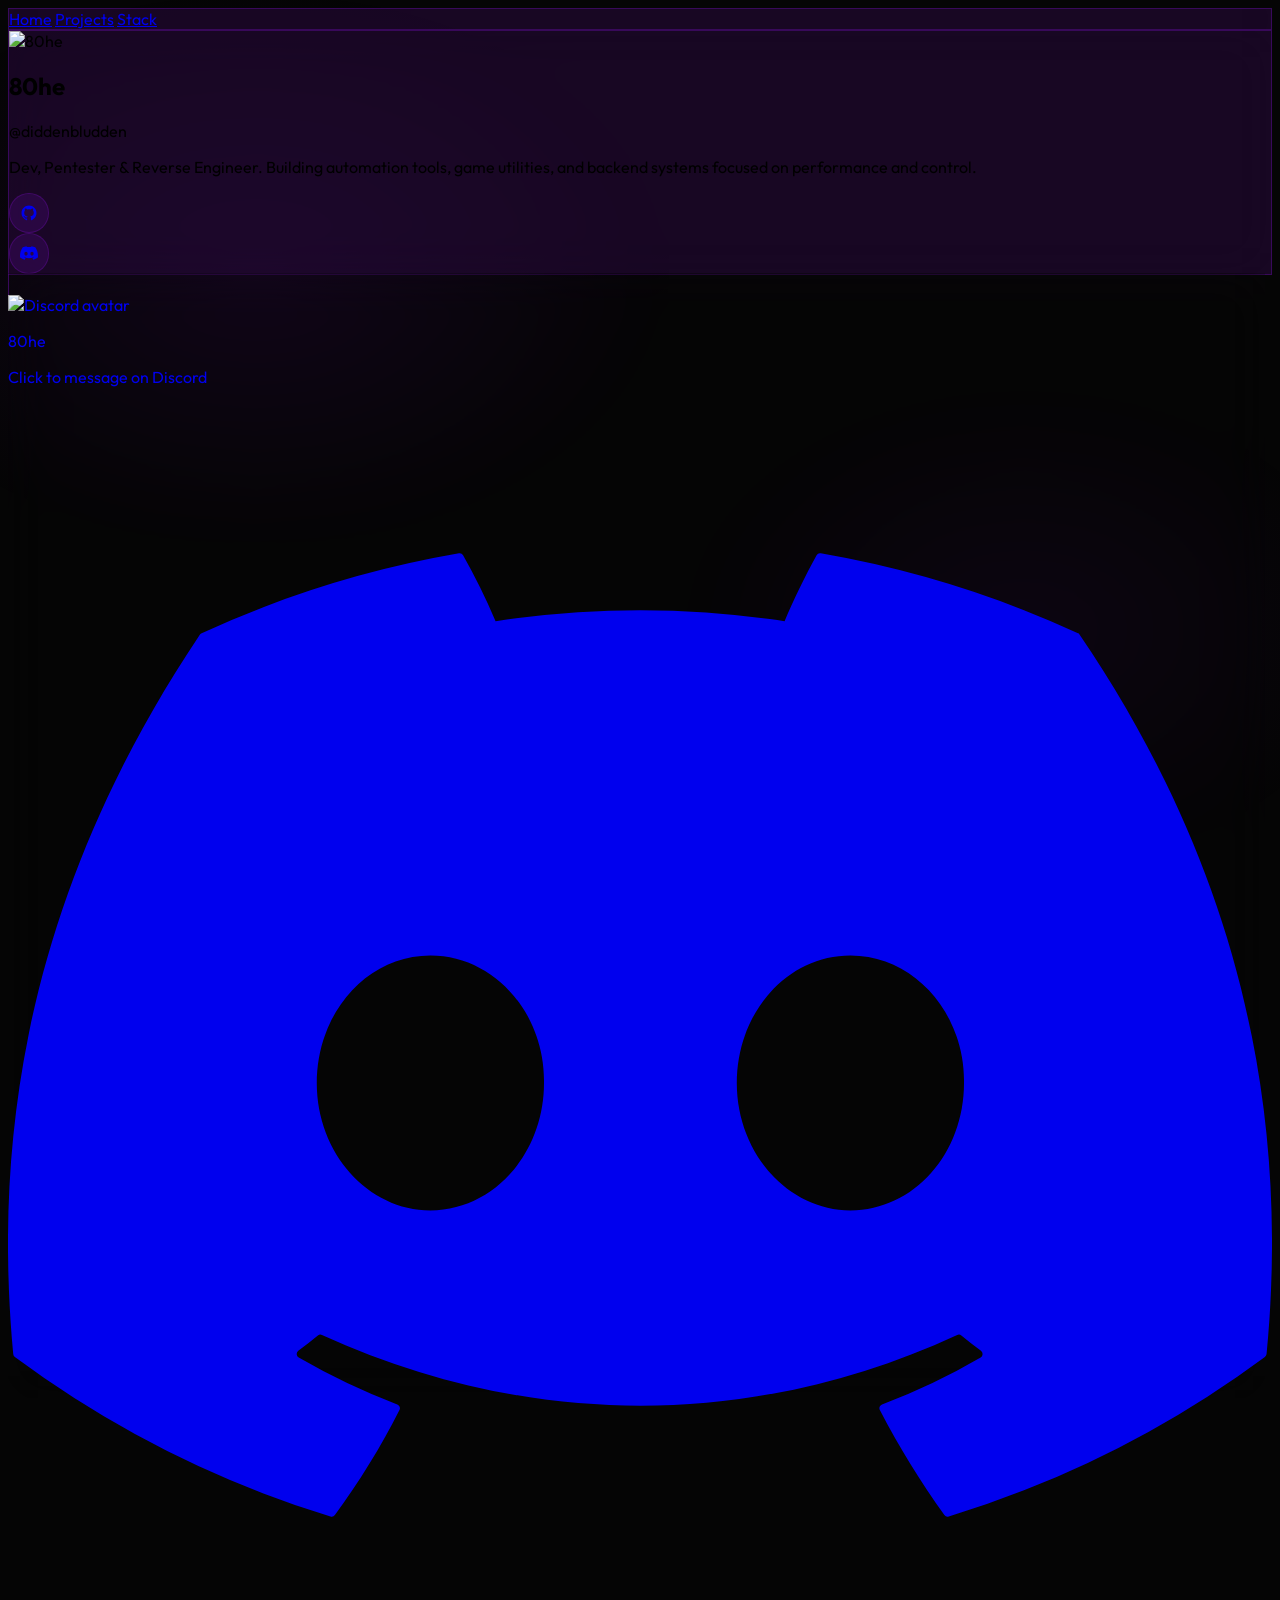
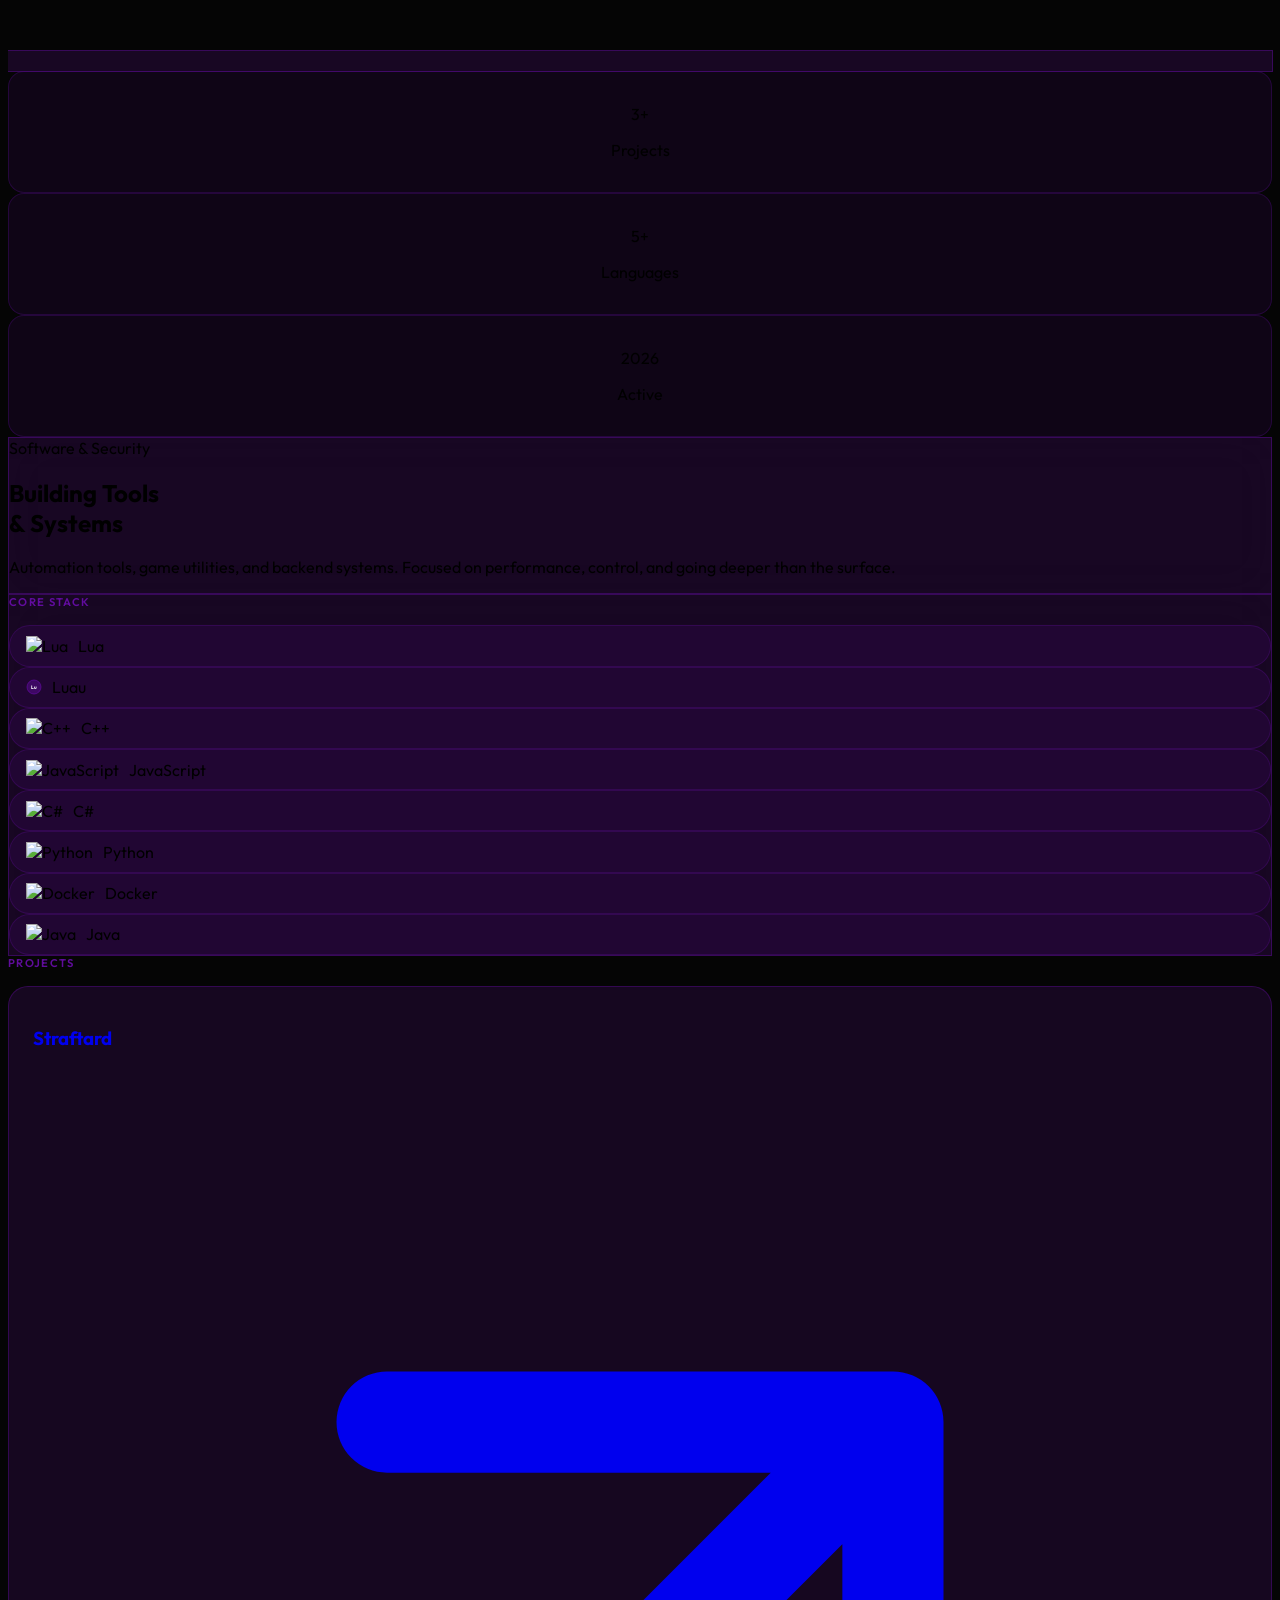
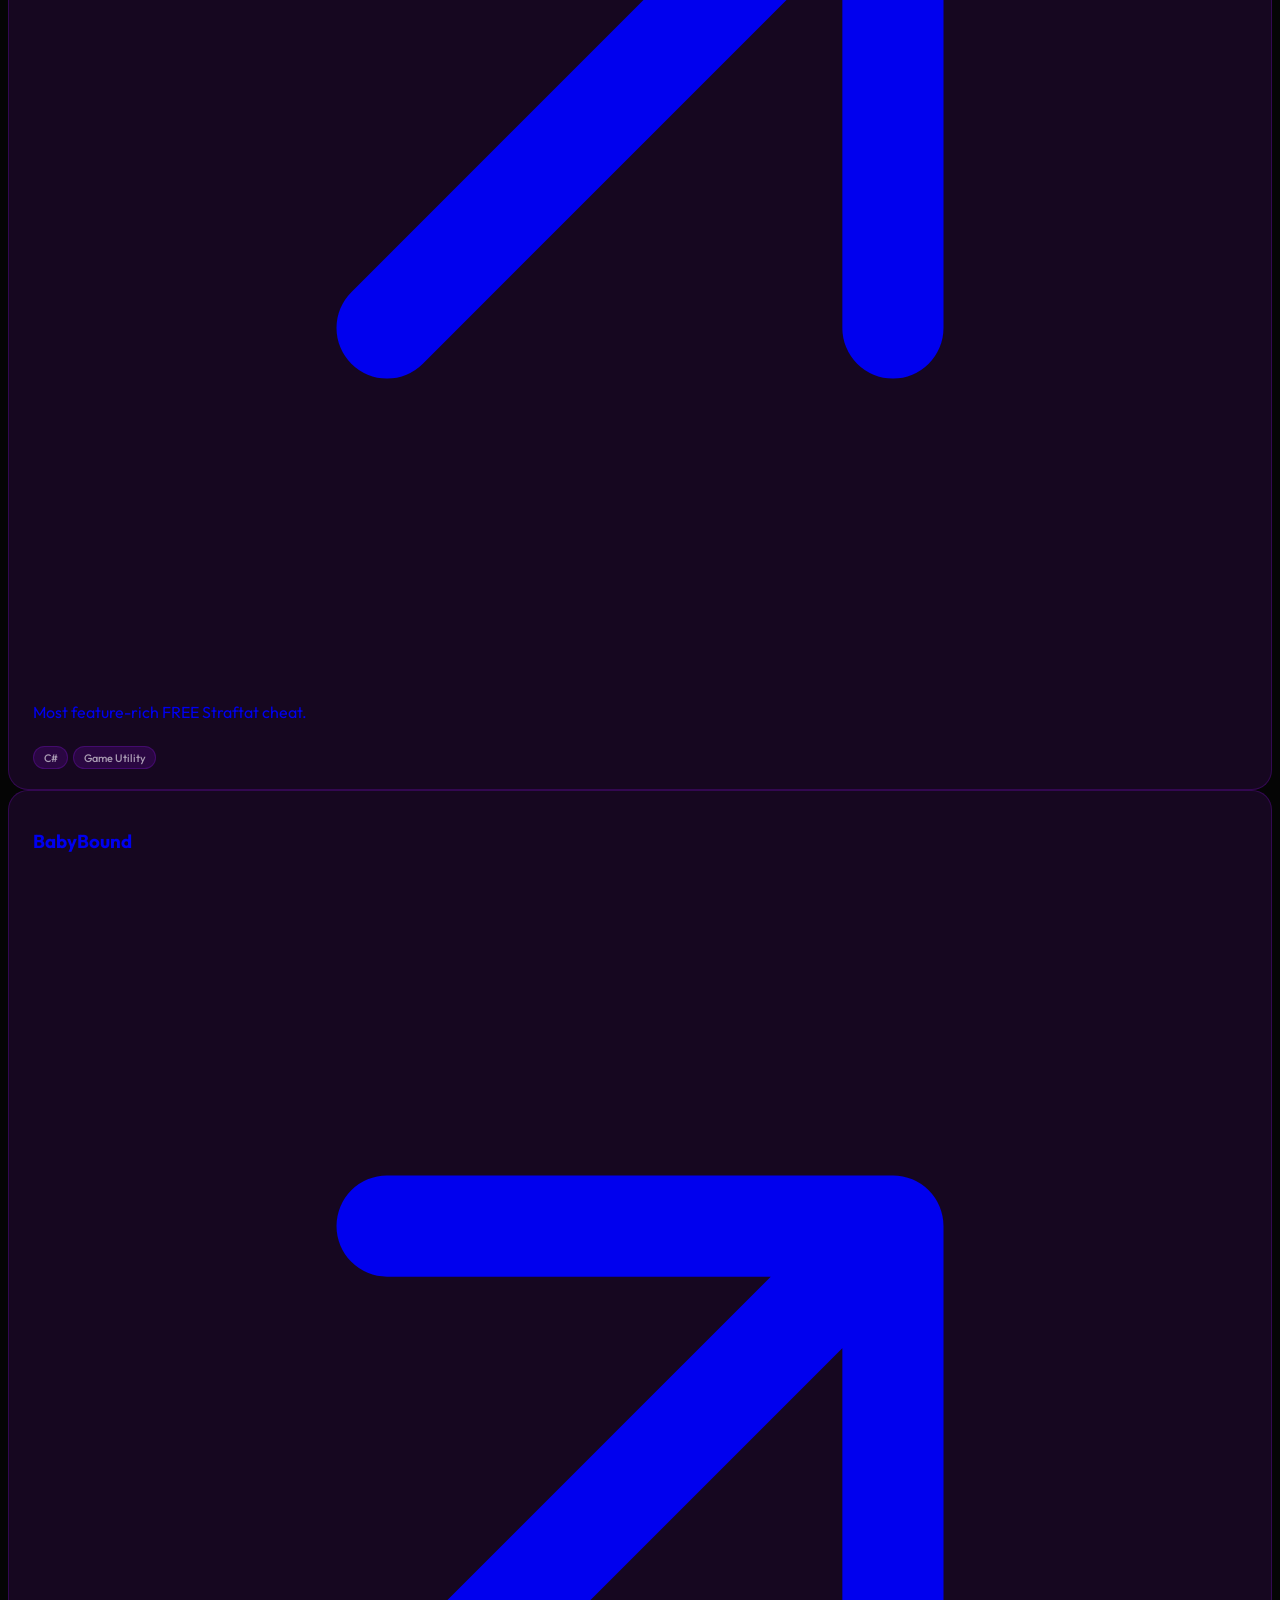
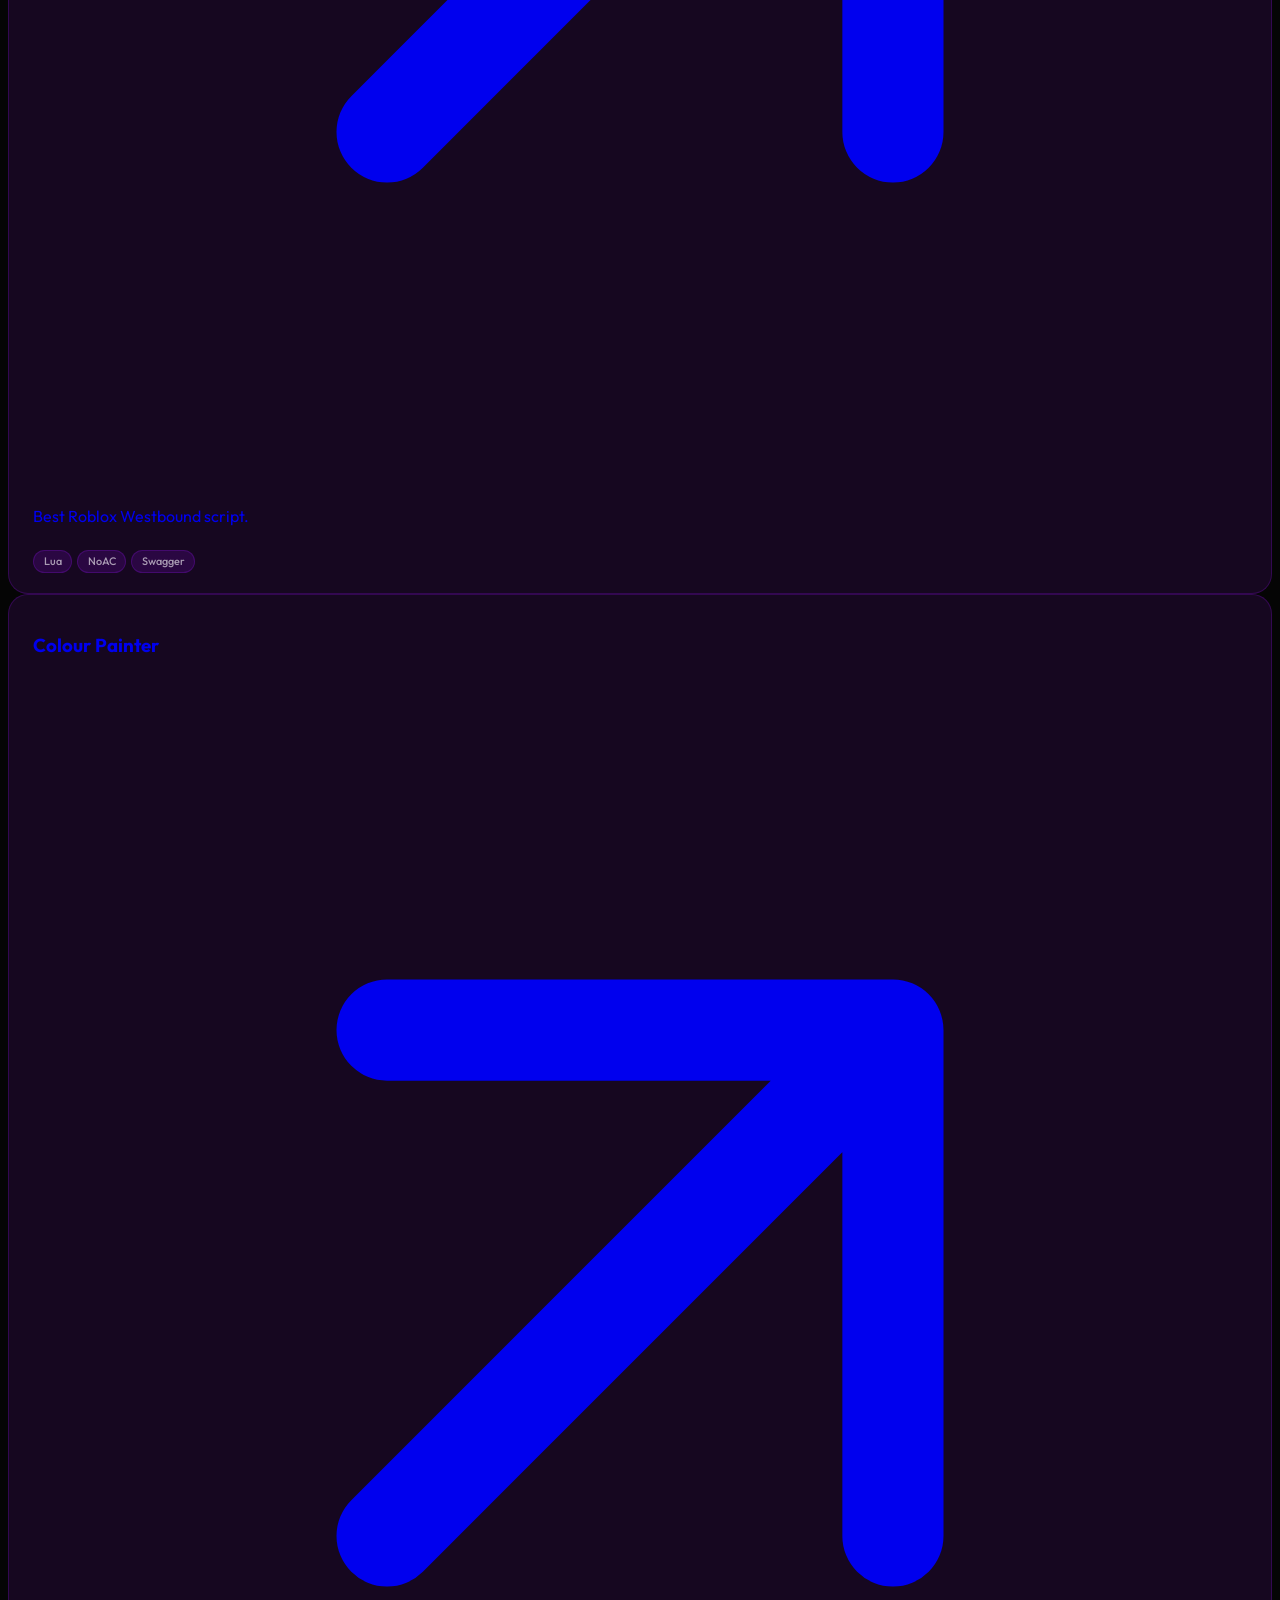
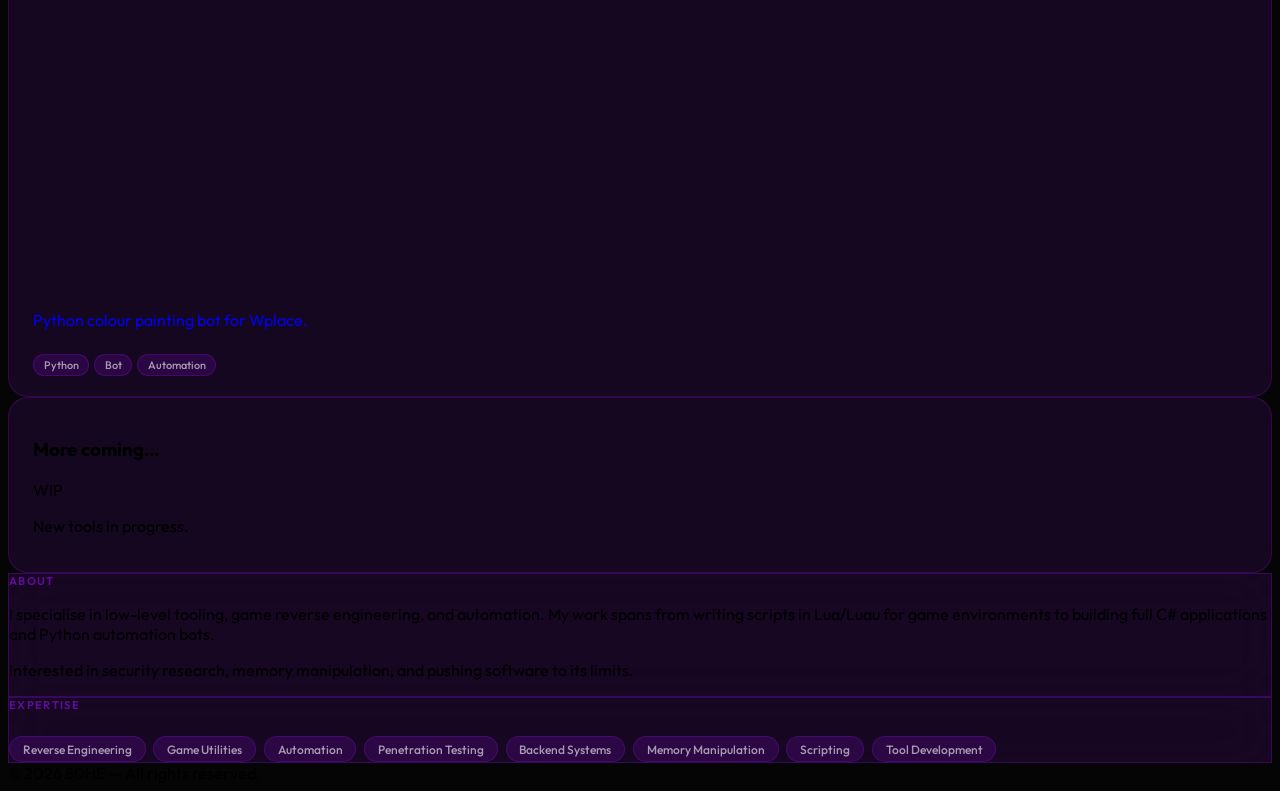
==== commit 10374722: "Update index.html" ====
--- a/index.html
+++ b/index.html
@@ -170,22 +170,96 @@
           </p>
           <div class="flex gap-2.5">
             <a href="https://github.com/diddenbludden" target="_blank" class="social-btn" title="GitHub">
-              <!-- GitHub SVG -->
               <svg width="18" height="18" fill="currentColor" viewBox="0 0 24 24">
                 <path d="M12 2C6.477 2 2 6.484 2 12.021c0 4.428 2.865 8.184 6.839 9.504.5.092.682-.217.682-.482 0-.237-.009-.868-.014-1.703-2.782.605-3.369-1.342-3.369-1.342-.454-1.154-1.11-1.462-1.11-1.462-.908-.62.069-.608.069-.608 1.004.07 1.532 1.032 1.532 1.032.892 1.53 2.341 1.088 2.91.832.092-.647.35-1.088.636-1.338-2.22-.253-4.555-1.113-4.555-4.951 0-1.093.39-1.988 1.029-2.688-.103-.253-.446-1.272.098-2.65 0 0 .84-.27 2.75 1.026A9.564 9.564 0 0112 6.844a9.59 9.59 0 012.504.337c1.909-1.296 2.747-1.027 2.747-1.027.546 1.379.202 2.398.1 2.651.64.7 1.028 1.595 1.028 2.688 0 3.848-2.339 4.695-4.566 4.943.359.309.678.92.678 1.855 0 1.338-.012 2.419-.012 2.747 0 .268.18.58.688.482C19.138 20.2 22 16.447 22 12.021 22 6.484 17.522 2 12 2z"/>
               </svg>
             </a>
-          </div>
-        </div>
-
-        <!-- Status / availability -->
-        <div class="glass rounded-2xl p-5 flex items-center gap-3">
-          <span class="w-2.5 h-2.5 rounded-full bg-green-400 shadow-[0_0_8px_2px_rgba(74,222,128,0.5)] flex-shrink-0"></span>
-          <div>
-            <p class="text-sm font-medium">Open to collabs</p>
-            <p class="text-xs text-white/40 mt-0.5">Drop a message on GitHub</p>
-          </div>
-        </div>
+            <a href="https://discord.com/users/1064531083607150723" target="_blank" class="social-btn" title="Discord">
+              <svg width="18" height="18" fill="currentColor" viewBox="0 0 24 24">
+                <path d="M20.317 4.37a19.791 19.791 0 00-4.885-1.515.074.074 0 00-.079.037c-.21.375-.444.864-.608 1.25a18.27 18.27 0 00-5.487 0 12.64 12.64 0 00-.617-1.25.077.077 0 00-.079-.037A19.736 19.736 0 003.677 4.37a.07.07 0 00-.032.027C.533 9.046-.32 13.58.099 18.057a.082.082 0 00.031.057 19.9 19.9 0 005.993 3.03.078.078 0 00.084-.028c.462-.63.874-1.295 1.226-1.994a.076.076 0 00-.041-.106 13.107 13.107 0 01-1.872-.892.077.077 0 01-.008-.128 10.2 10.2 0 00.372-.292.074.074 0 01.077-.01c3.928 1.793 8.18 1.793 12.062 0a.074.074 0 01.078.01c.12.098.246.198.373.292a.077.077 0 01-.006.127 12.299 12.299 0 01-1.873.892.077.077 0 00-.041.107c.36.698.772 1.362 1.225 1.993a.076.076 0 00.084.028 19.839 19.839 0 006.002-3.03.077.077 0 00.032-.054c.5-5.177-.838-9.674-3.549-13.66a.061.061 0 00-.031-.03zM8.02 15.33c-1.183 0-2.157-1.085-2.157-2.419 0-1.333.956-2.419 2.157-2.419 1.21 0 2.176 1.096 2.157 2.42 0 1.333-.956 2.418-2.157 2.418zm7.975 0c-1.183 0-2.157-1.085-2.157-2.419 0-1.333.955-2.419 2.157-2.419 1.21 0 2.176 1.096 2.157 2.42 0 1.333-.946 2.418-2.157 2.418z"/>
+              </svg>
+            </a>
+          </div>
+        </div>
+
+        <!-- Discord presence card (Lanyard) -->
+        <a href="https://discord.com/users/1064531083607150723" target="_blank" id="discord-card"
+           class="glass rounded-2xl p-5 flex items-center gap-4 transition-all hover:border-[#5865F2]/60 cursor-pointer" style="text-decoration:none;">
+          <!-- Avatar with status ring -->
+          <div class="relative flex-shrink-0">
+            <img id="dc-avatar" src="https://cdn.discordapp.com/embed/avatars/0.png"
+                 class="w-12 h-12 rounded-full ring-2 ring-white/10" alt="Discord avatar">
+            <span id="dc-status-dot"
+                  class="absolute bottom-0 right-0 w-3.5 h-3.5 rounded-full border-2 border-[#050505] bg-gray-500"></span>
+          </div>
+          <!-- Info -->
+          <div class="flex-1 min-w-0">
+            <div class="flex items-center gap-2">
+              <p id="dc-name" class="text-sm font-semibold truncate">Loading…</p>
+            </div>
+            <p id="dc-activity" class="text-xs text-white/40 mt-0.5 truncate">Fetching presence…</p>
+          </div>
+          <!-- Discord wordmark -->
+          <svg class="w-4 h-4 text-[#5865F2] flex-shrink-0 opacity-60" fill="currentColor" viewBox="0 0 24 24">
+            <path d="M20.317 4.37a19.791 19.791 0 00-4.885-1.515.074.074 0 00-.079.037c-.21.375-.444.864-.608 1.25a18.27 18.27 0 00-5.487 0 12.64 12.64 0 00-.617-1.25.077.077 0 00-.079-.037A19.736 19.736 0 003.677 4.37a.07.07 0 00-.032.027C.533 9.046-.32 13.58.099 18.057a.082.082 0 00.031.057 19.9 19.9 0 005.993 3.03.078.078 0 00.084-.028c.462-.63.874-1.295 1.226-1.994a.076.076 0 00-.041-.106 13.107 13.107 0 01-1.872-.892.077.077 0 01-.008-.128 10.2 10.2 0 00.372-.292.074.074 0 01.077-.01c3.928 1.793 8.18 1.793 12.062 0a.074.074 0 01.078.01c.12.098.246.198.373.292a.077.077 0 01-.006.127 12.299 12.299 0 01-1.873.892.077.077 0 00-.041.107c.36.698.772 1.362 1.225 1.993a.076.076 0 00.084.028 19.839 19.839 0 006.002-3.03.077.077 0 00.032-.054c.5-5.177-.838-9.674-3.549-13.66a.061.061 0 00-.031-.03zM8.02 15.33c-1.183 0-2.157-1.085-2.157-2.419 0-1.333.956-2.419 2.157-2.419 1.21 0 2.176 1.096 2.157 2.42 0 1.333-.956 2.418-2.157 2.418zm7.975 0c-1.183 0-2.157-1.085-2.157-2.419 0-1.333.955-2.419 2.157-2.419 1.21 0 2.176 1.096 2.157 2.42 0 1.333-.946 2.418-2.157 2.418z"/>
+          </svg>
+        </a>
+
+        <script>
+          (async () => {
+            const STATUS_COLORS = {
+              online: '#23d160',
+              idle: '#f5a623',
+              dnd: '#f04747',
+              offline: '#747f8d'
+            };
+            const STATUS_LABELS = {
+              online: 'Online',
+              idle: 'Idle',
+              dnd: 'Do Not Disturb',
+              offline: 'Offline'
+            };
+            try {
+              const res = await fetch('https://api.lanyard.rest/v1/users/1064531083607150723');
+              const { data } = await res.json();
+              if (!data) throw new Error('no data');
+
+              const { discord_user, discord_status, activities, discord_avatar } = data;
+
+              // Avatar
+              if (discord_avatar) {
+                document.getElementById('dc-avatar').src =
+                  `https://cdn.discordapp.com/avatars/${discord_user.id}/${discord_avatar}.${discord_avatar.startsWith('a_') ? 'gif' : 'webp'}?size=128`;
+              }
+
+              // Username
+              document.getElementById('dc-name').textContent =
+                discord_user.global_name || discord_user.username;
+
+              // Status dot
+              const dot = document.getElementById('dc-status-dot');
+              dot.style.background = STATUS_COLORS[discord_status] || STATUS_COLORS.offline;
+              if (discord_status === 'online') {
+                dot.style.boxShadow = '0 0 6px 1px rgba(35,209,96,0.7)';
+              }
+
+              // Activity
+              const customStatus = activities?.find(a => a.type === 4);
+              const game = activities?.find(a => a.type === 0);
+              let activityText = STATUS_LABELS[discord_status] || 'Offline';
+              if (customStatus?.state) {
+                activityText = customStatus.state;
+              } else if (game?.name) {
+                activityText = `Playing ${game.name}`;
+              }
+              document.getElementById('dc-activity').textContent = activityText;
+
+            } catch (e) {
+              document.getElementById('dc-name').textContent = '80he';
+              document.getElementById('dc-activity').textContent = 'Click to message on Discord';
+            }
+          })();
+        </script>
 
         <!-- Stats row -->
         <div class="grid grid-cols-3 gap-3">
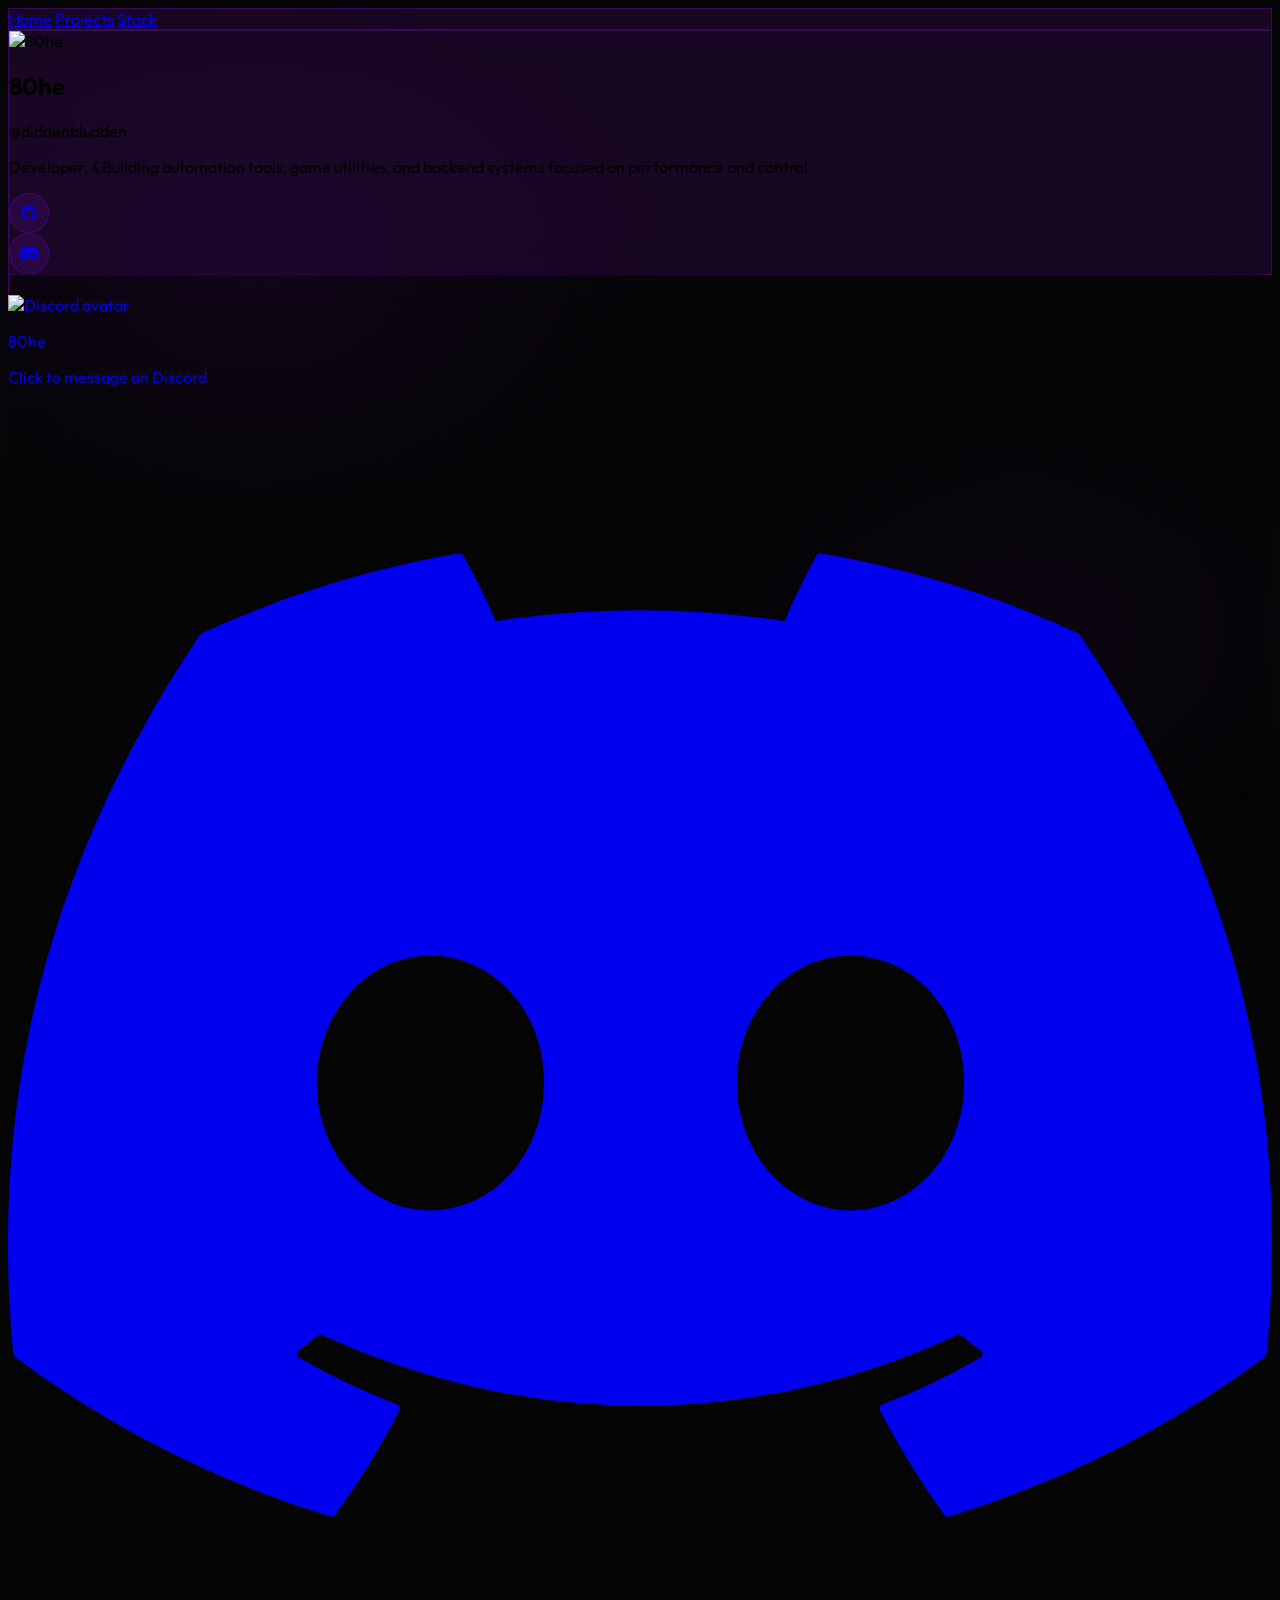
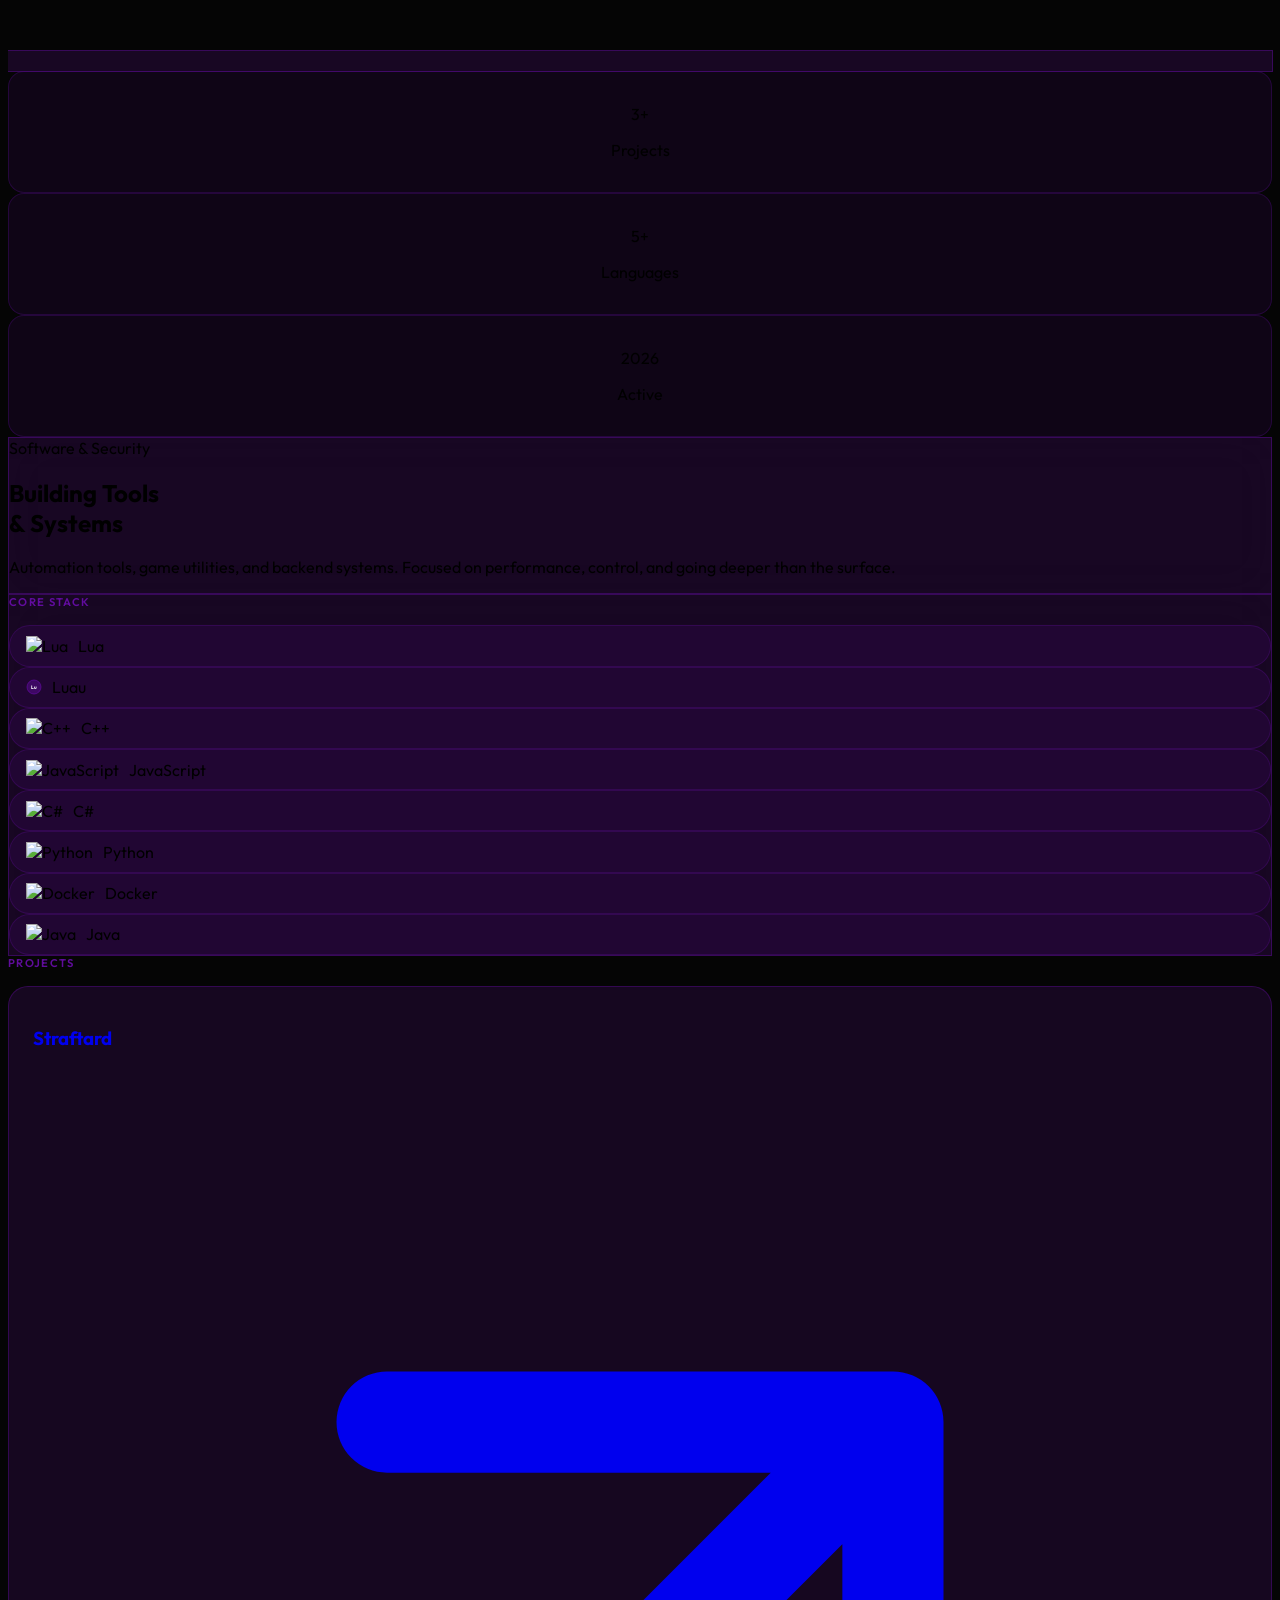
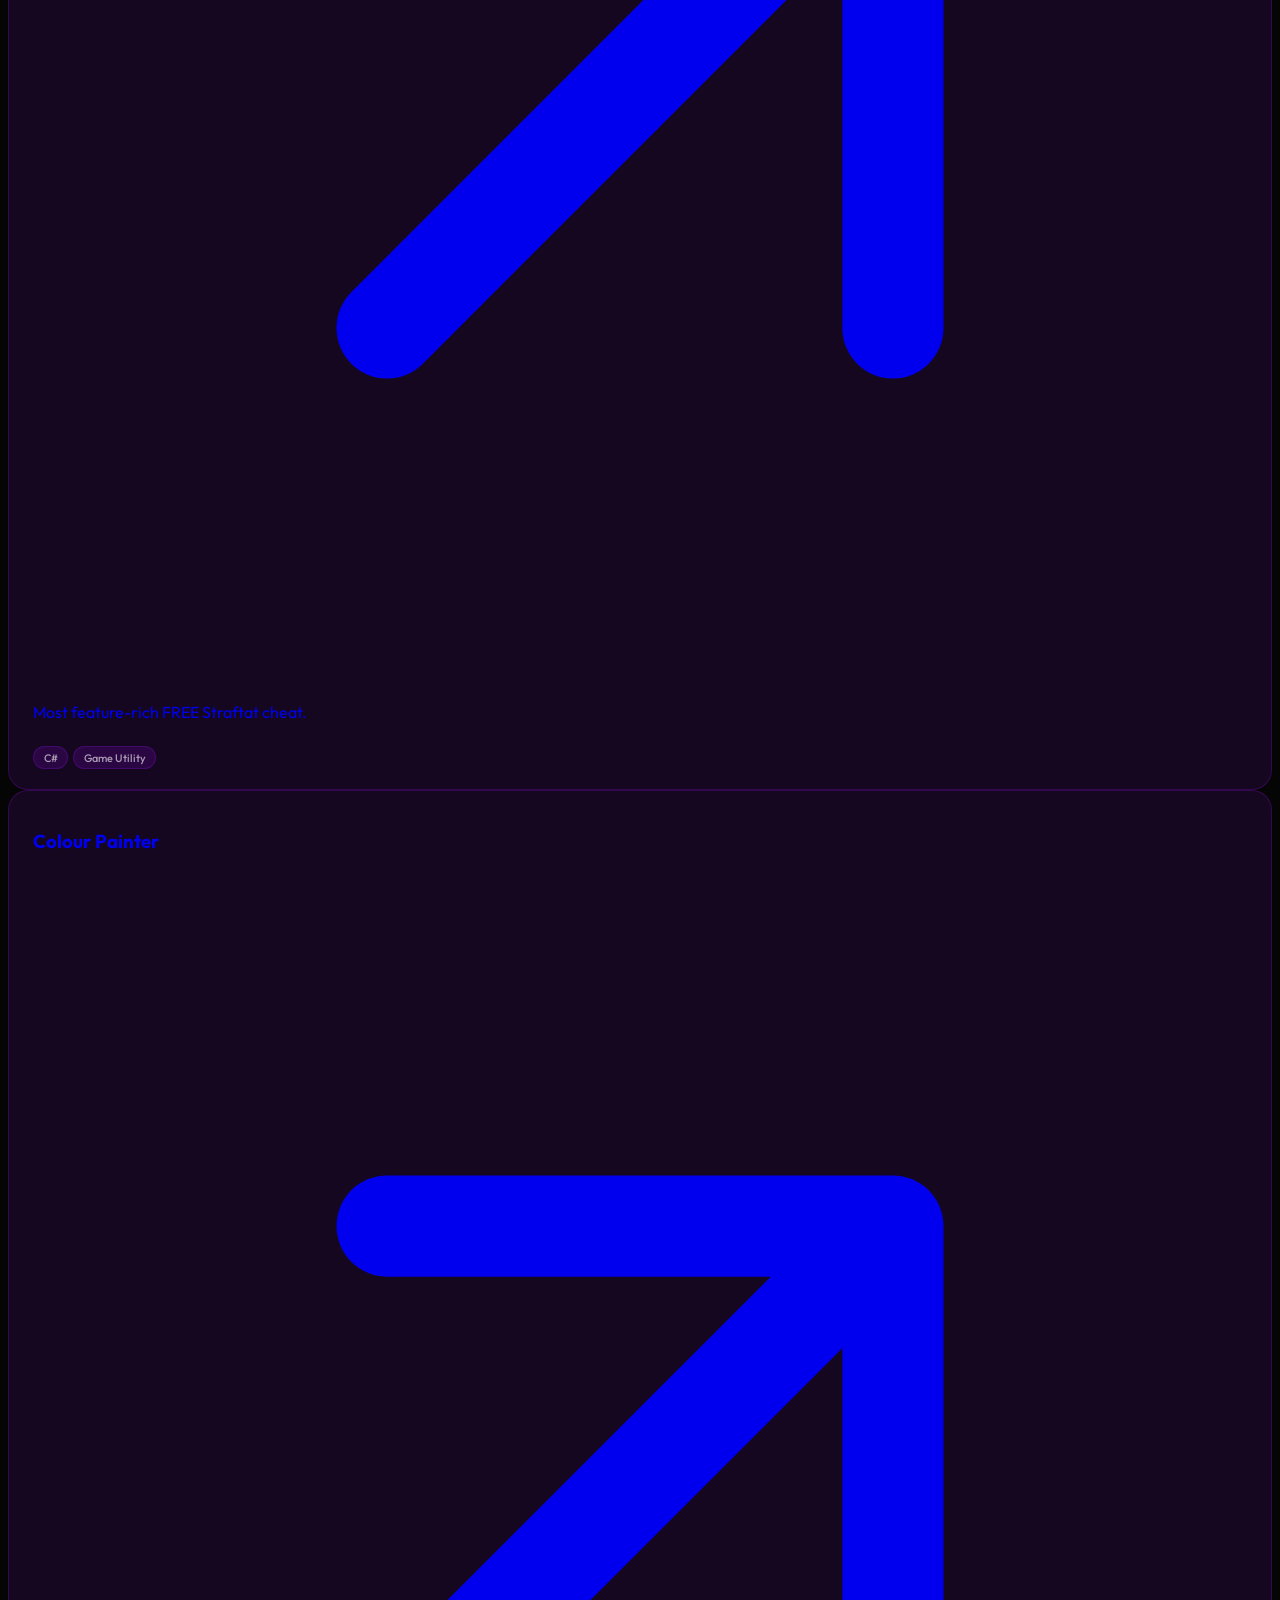
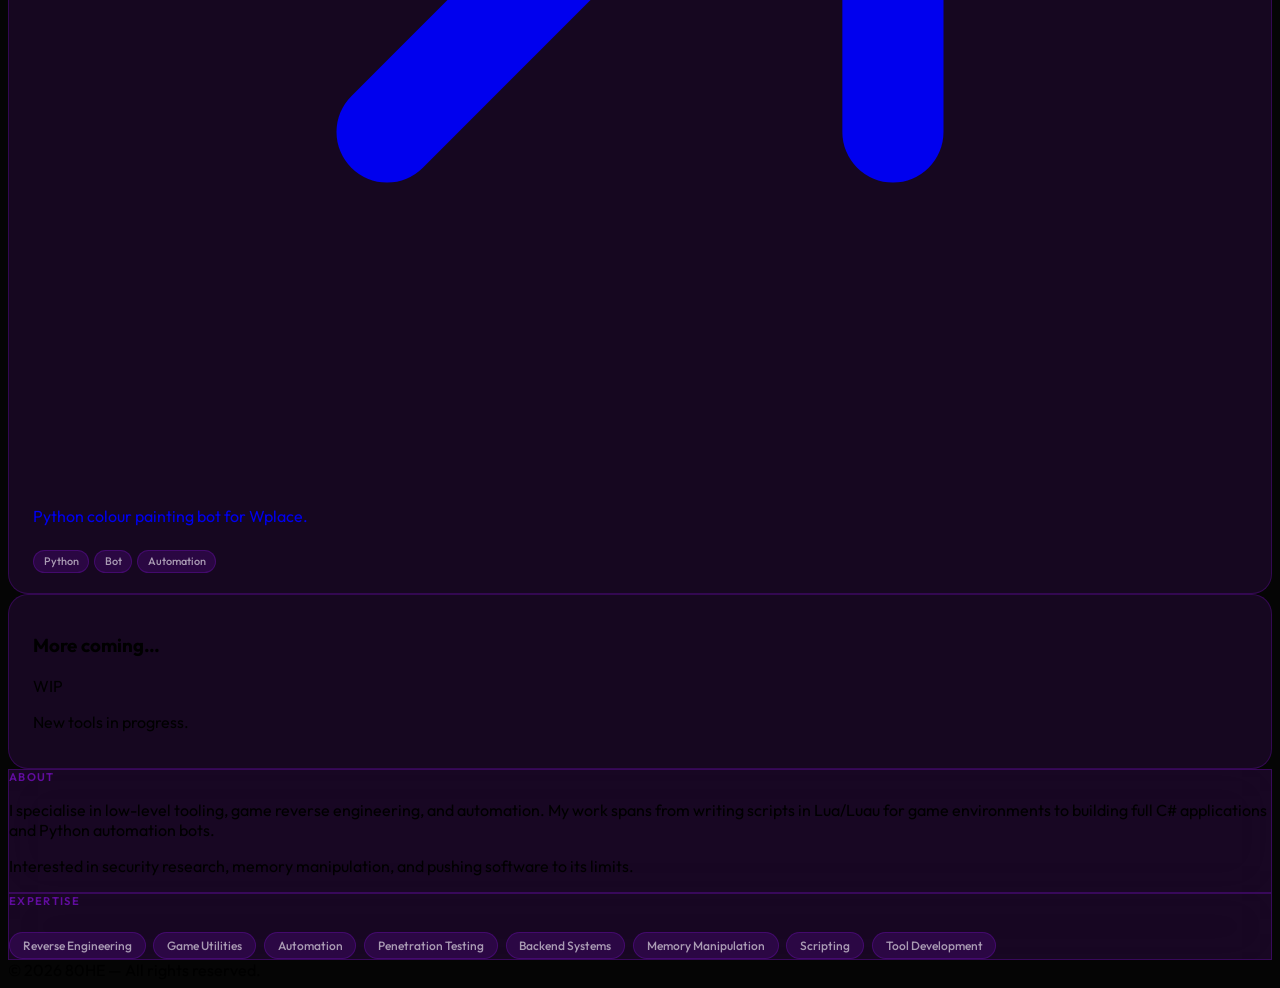
==== commit dbd8674a: "after Updated job title and removed BabyBound project section." ====
--- a/index.html
+++ b/index.html
@@ -166,7 +166,7 @@
             </div>
           </div>
           <p class="text-white/60 text-sm leading-relaxed">
-            Dev, Pentester &amp; Reverse Engineer. Building automation tools, game utilities, and backend systems focused on performance and control.
+            Developer, &amp;Building automation tools, game utilities, and backend systems focused on performance and control.
           </p>
           <div class="flex gap-2.5">
             <a href="https://github.com/diddenbludden" target="_blank" class="social-btn" title="GitHub">
@@ -207,54 +207,62 @@
 
         <script>
           (async () => {
-            const STATUS_COLORS = {
-              online: '#23d160',
-              idle: '#f5a623',
-              dnd: '#f04747',
-              offline: '#747f8d'
-            };
-            const STATUS_LABELS = {
-              online: 'Online',
-              idle: 'Idle',
-              dnd: 'Do Not Disturb',
-              offline: 'Offline'
-            };
+            const STATUS_COLORS = { online:'#23d160', idle:'#f5a623', dnd:'#f04747', offline:'#747f8d' };
+            const STATUS_GLOWS  = { online:'rgba(35,209,96,0.65)', idle:'rgba(245,166,35,0.65)', dnd:'rgba(240,71,71,0.65)', offline:'transparent' };
+            const STATUS_LABELS = { online:'Online', idle:'Idle', dnd:'Do Not Disturb', offline:'Offline' };
+
             try {
-              const res = await fetch('https://api.lanyard.rest/v1/users/1064531083607150723');
-              const { data } = await res.json();
+              const res  = await fetch('https://api.lanyard.rest/v1/users/1064531083607150723');
+              const json = await res.json();
+              const data = json.data;
               if (!data) throw new Error('no data');
 
-              const { discord_user, discord_status, activities, discord_avatar } = data;
-
-              // Avatar
-              if (discord_avatar) {
-                document.getElementById('dc-avatar').src =
-                  `https://cdn.discordapp.com/avatars/${discord_user.id}/${discord_avatar}.${discord_avatar.startsWith('a_') ? 'gif' : 'webp'}?size=128`;
+              const { discord_user, discord_status, activities, spotify, listening_to_spotify } = data;
+
+              // ── Avatar ──
+              const avatarEl = document.getElementById('dc-avatar');
+              const hash = discord_user.avatar;
+              if (hash) {
+                const ext = hash.startsWith('a_') ? 'gif' : 'png';
+                avatarEl.src = `https://cdn.discordapp.com/avatars/${discord_user.id}/${hash}.${ext}?size=128`;
               }
 
-              // Username
-              document.getElementById('dc-name').textContent =
-                discord_user.global_name || discord_user.username;
-
-              // Status dot
-              const dot = document.getElementById('dc-status-dot');
-              dot.style.background = STATUS_COLORS[discord_status] || STATUS_COLORS.offline;
-              if (discord_status === 'online') {
-                dot.style.boxShadow = '0 0 6px 1px rgba(35,209,96,0.7)';
+              // ── Name ──
+              document.getElementById('dc-name').textContent = discord_user.global_name || discord_user.username;
+
+              // ── Status dot ──
+              const dot    = document.getElementById('dc-status-dot');
+              const status = discord_status || 'offline';
+              dot.style.background  = STATUS_COLORS[status];
+              dot.style.boxShadow   = `0 0 7px 2px ${STATUS_GLOWS[status]}`;
+
+              // ── Activity ──
+              const customStatus = activities?.find(a => a.type === 4);
+              const game         = activities?.find(a => a.type === 0);
+
+              if (listening_to_spotify && spotify) {
+                // Show album art + song
+                document.getElementById('dc-activity').innerHTML =
+                  `<span style="color:#1DB954">♫</span> ${spotify.song} <span style="opacity:.5">— ${spotify.artist}</span>`;
+
+                // Swap avatar for album art
+                if (spotify.album_art_url) {
+                  avatarEl.src = spotify.album_art_url;
+                  avatarEl.style.borderRadius = '8px';
+                  // ring it green
+                  avatarEl.className = avatarEl.className.replace('ring-white/10','ring-[#1DB954]/60');
+                }
+              } else if (customStatus) {
+                const emoji = customStatus.emoji?.name ? customStatus.emoji.name + ' ' : '';
+                document.getElementById('dc-activity').textContent = (emoji + (customStatus.state || '')).trim() || STATUS_LABELS[status];
+              } else if (game) {
+                document.getElementById('dc-activity').textContent = `🎮 ${game.name}`;
+              } else {
+                document.getElementById('dc-activity').textContent = STATUS_LABELS[status];
               }
 
-              // Activity
-              const customStatus = activities?.find(a => a.type === 4);
-              const game = activities?.find(a => a.type === 0);
-              let activityText = STATUS_LABELS[discord_status] || 'Offline';
-              if (customStatus?.state) {
-                activityText = customStatus.state;
-              } else if (game?.name) {
-                activityText = `Playing ${game.name}`;
-              }
-              document.getElementById('dc-activity').textContent = activityText;
-
             } catch (e) {
+              console.error('[Lanyard]', e);
               document.getElementById('dc-name').textContent = '80he';
               document.getElementById('dc-activity').textContent = 'Click to message on Discord';
             }
@@ -371,17 +379,6 @@
           <div><span class="tag">C#</span><span class="tag">Game Utility</span></div>
         </a>
 
-        <!-- BabyBound -->
-        <a href="projects/babybound.html" class="project-card">
-          <div class="flex items-start justify-between gap-2">
-            <h3 class="font-semibold text-base leading-snug">BabyBound</h3>
-            <svg class="w-4 h-4 text-white/30 flex-shrink-0 mt-0.5" fill="none" stroke="currentColor" stroke-width="2" viewBox="0 0 24 24">
-              <path d="M7 17L17 7M17 7H7M17 7v10" stroke-linecap="round" stroke-linejoin="round"/>
-            </svg>
-          </div>
-          <p class="text-white/50 text-sm mt-1 leading-relaxed">Best Roblox Westbound script.</p>
-          <div><span class="tag">Lua</span><span class="tag">NoAC</span><span class="tag">Swagger</span></div>
-        </a>
 
         <!-- Colour Painter -->
         <a href="https://github.com/diddenbludden/color" target="_blank" class="project-card">
